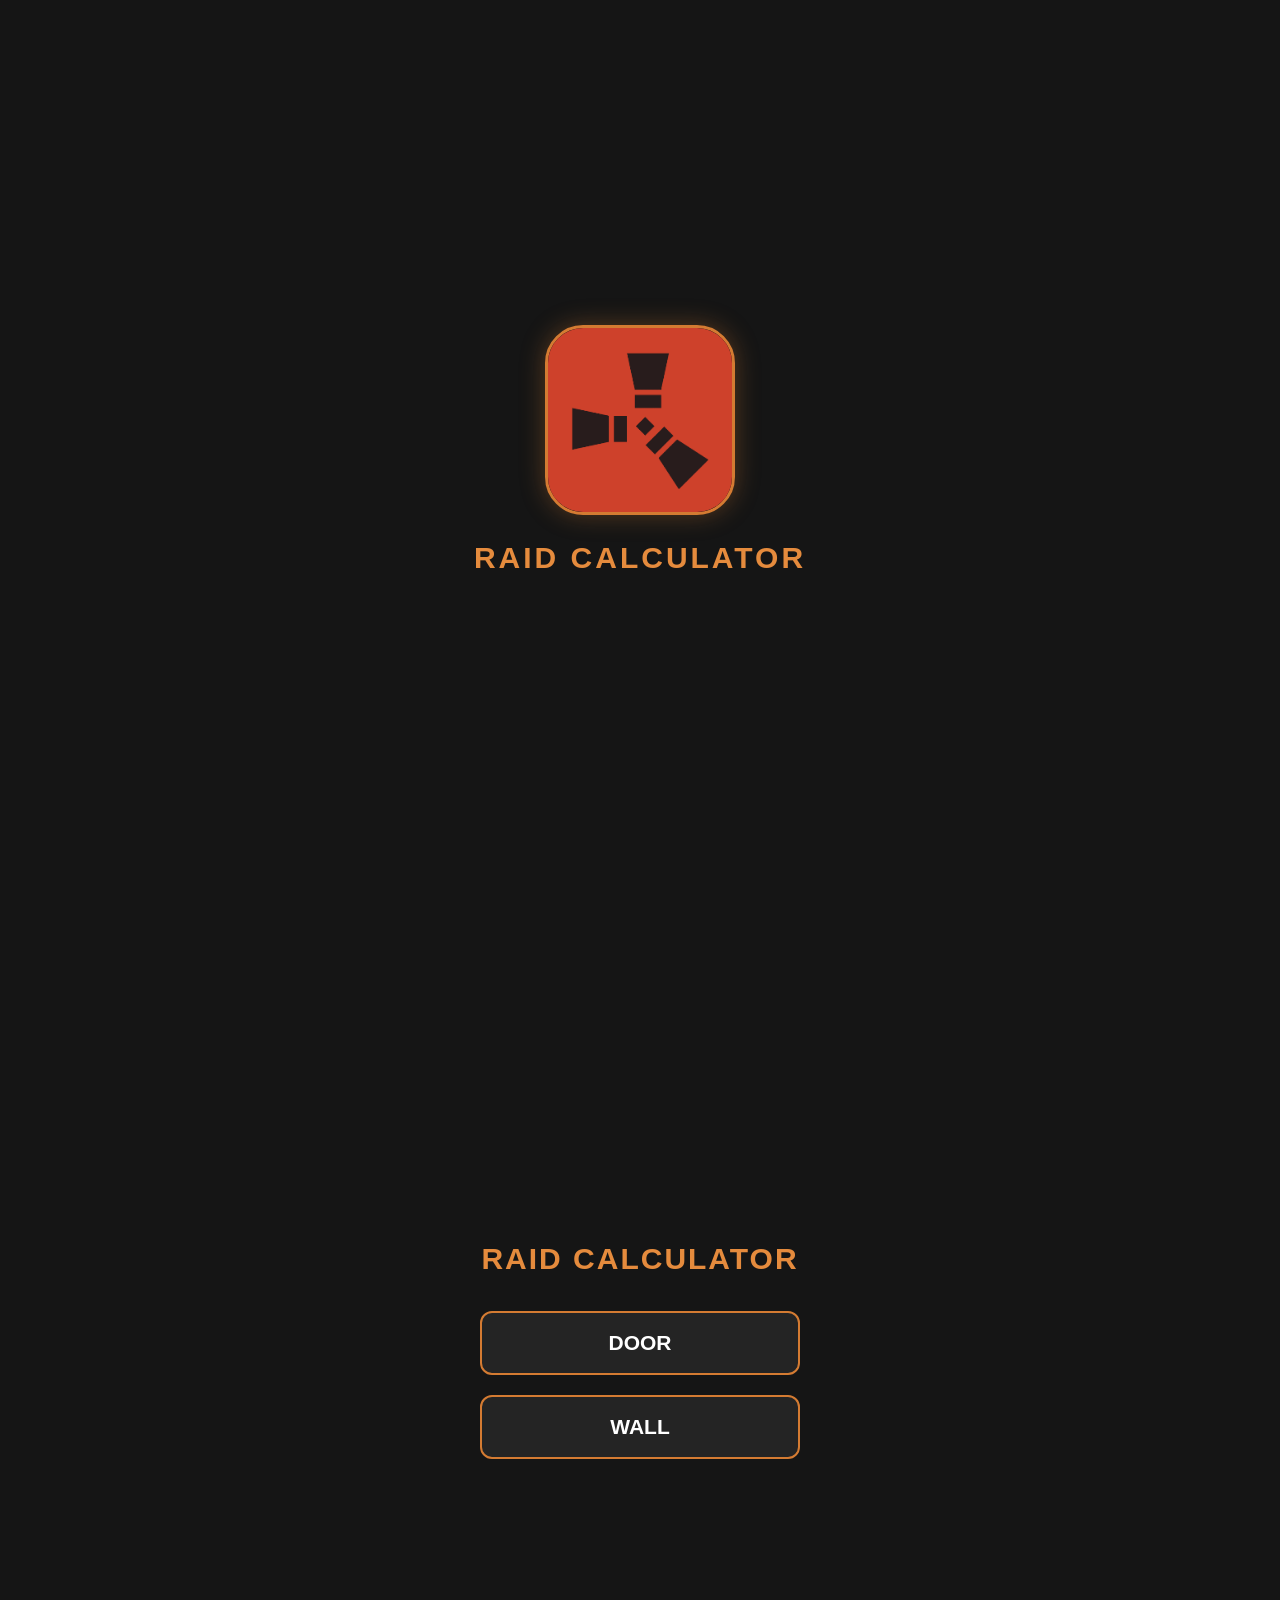
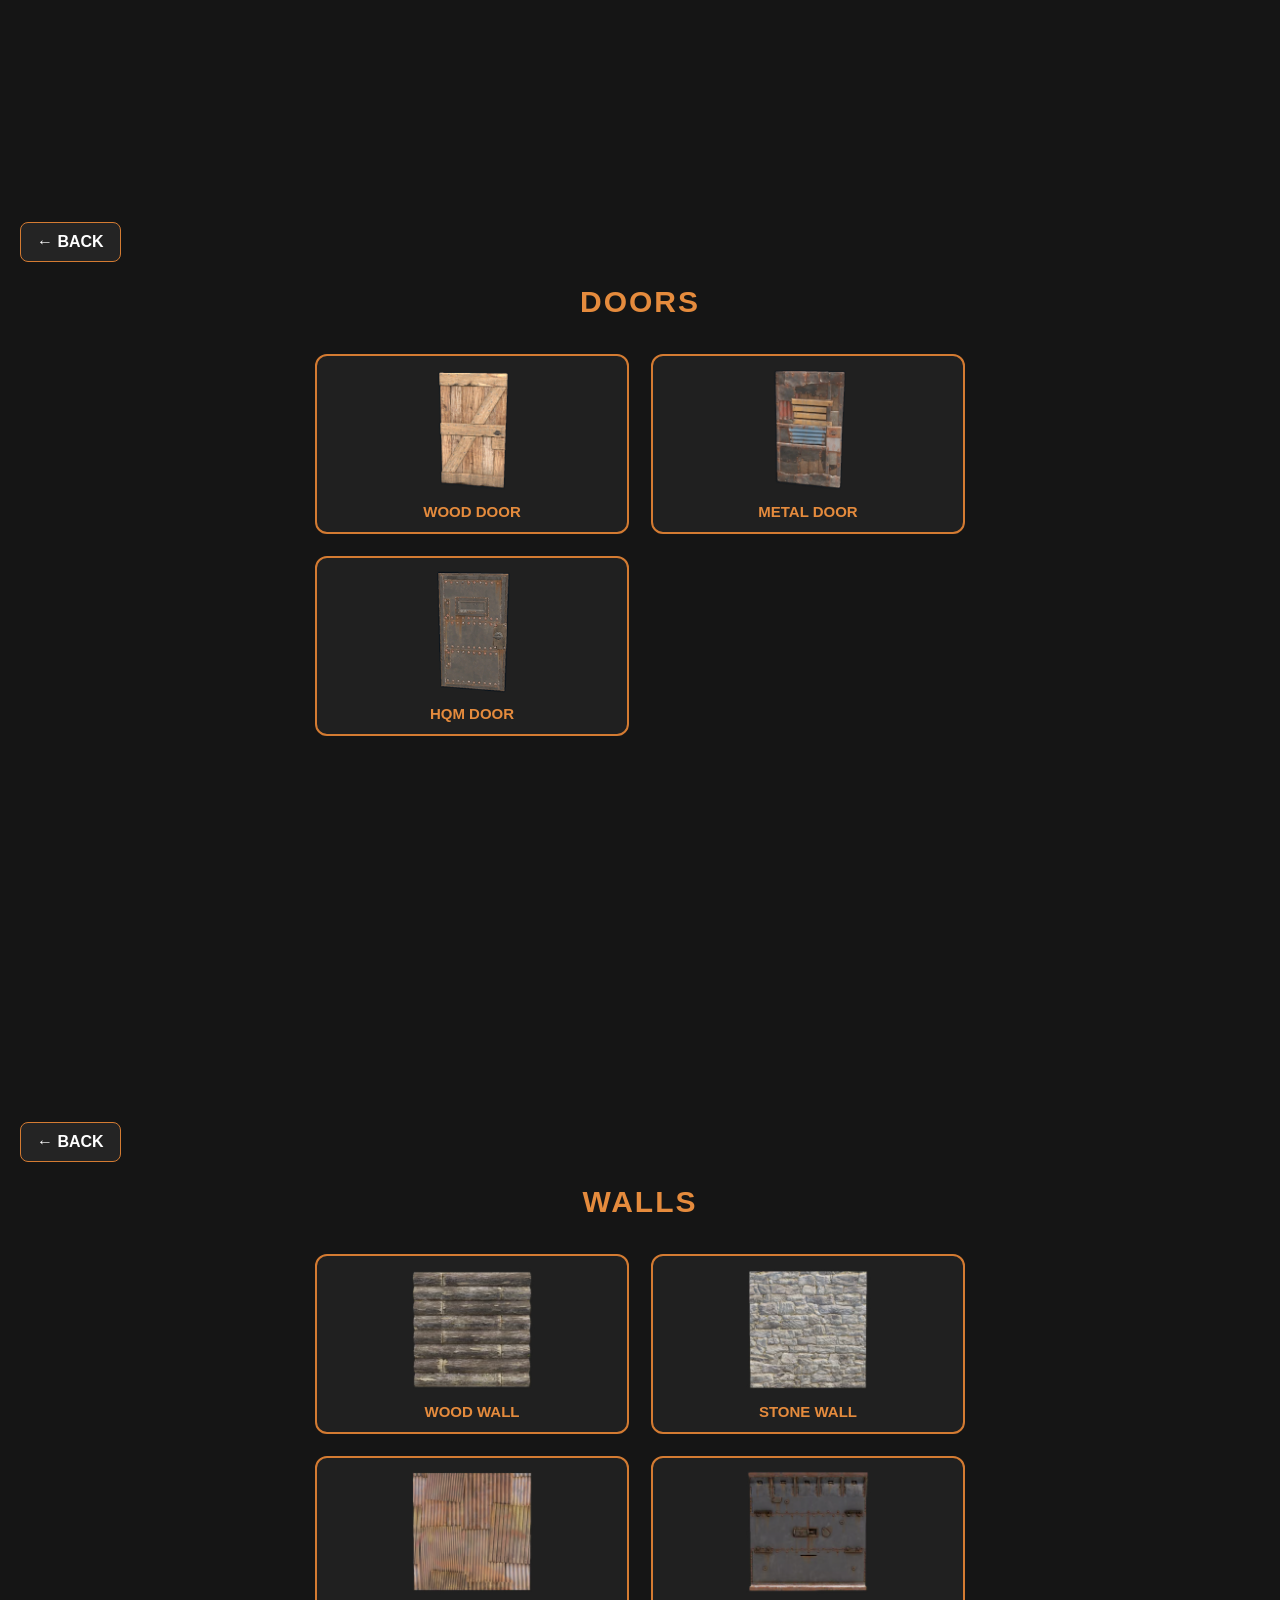
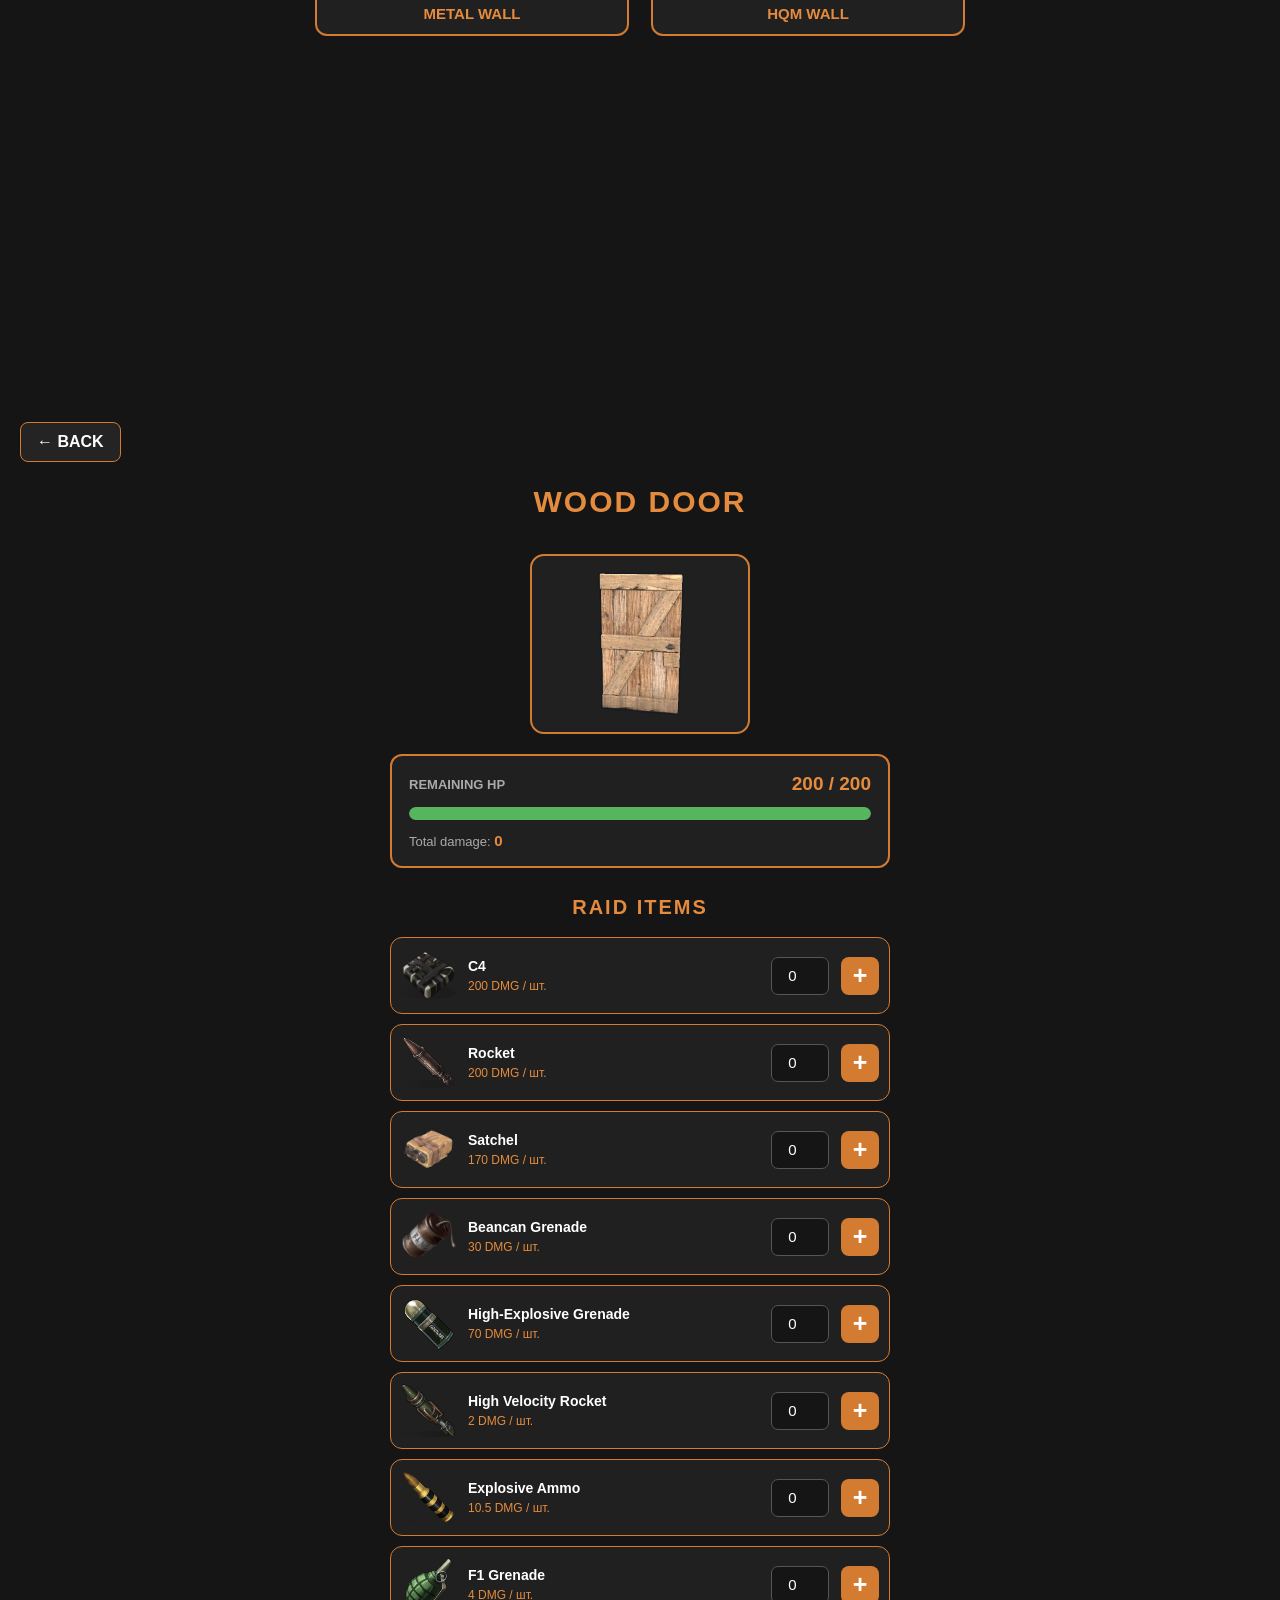
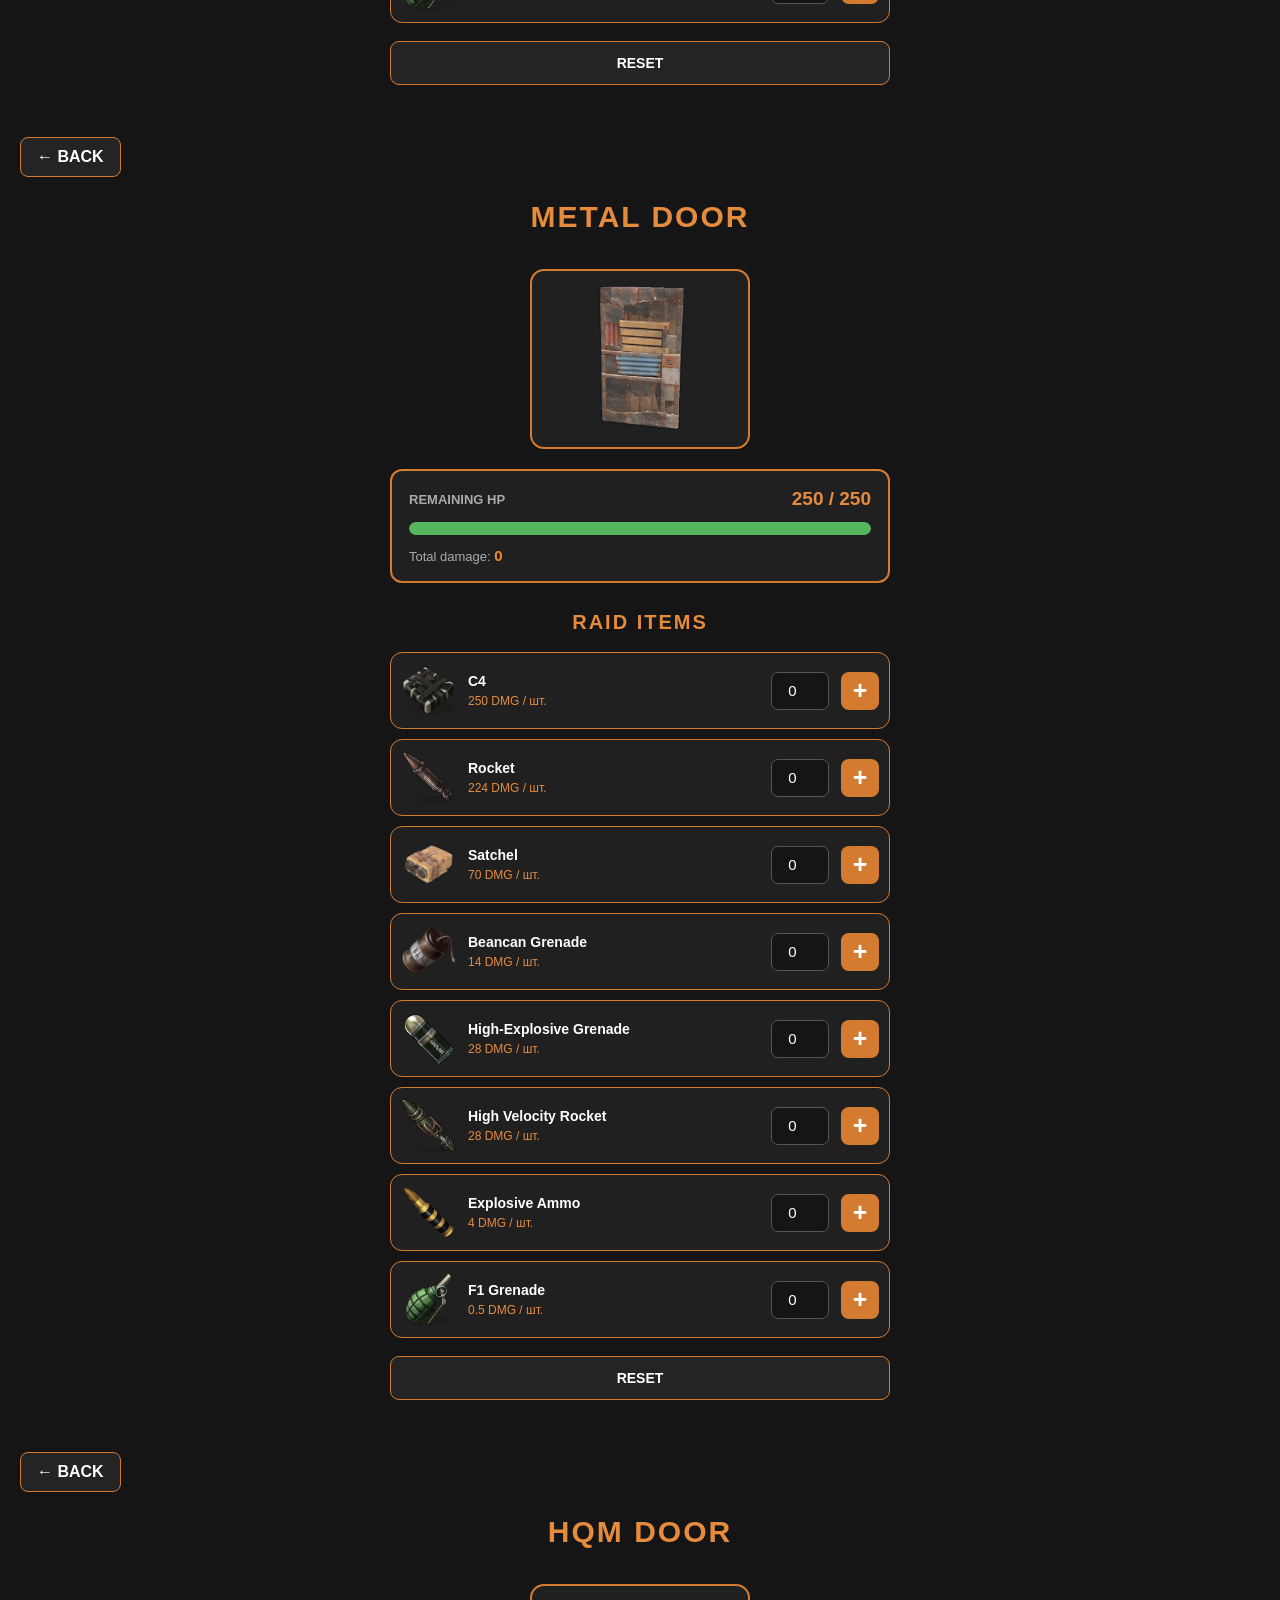
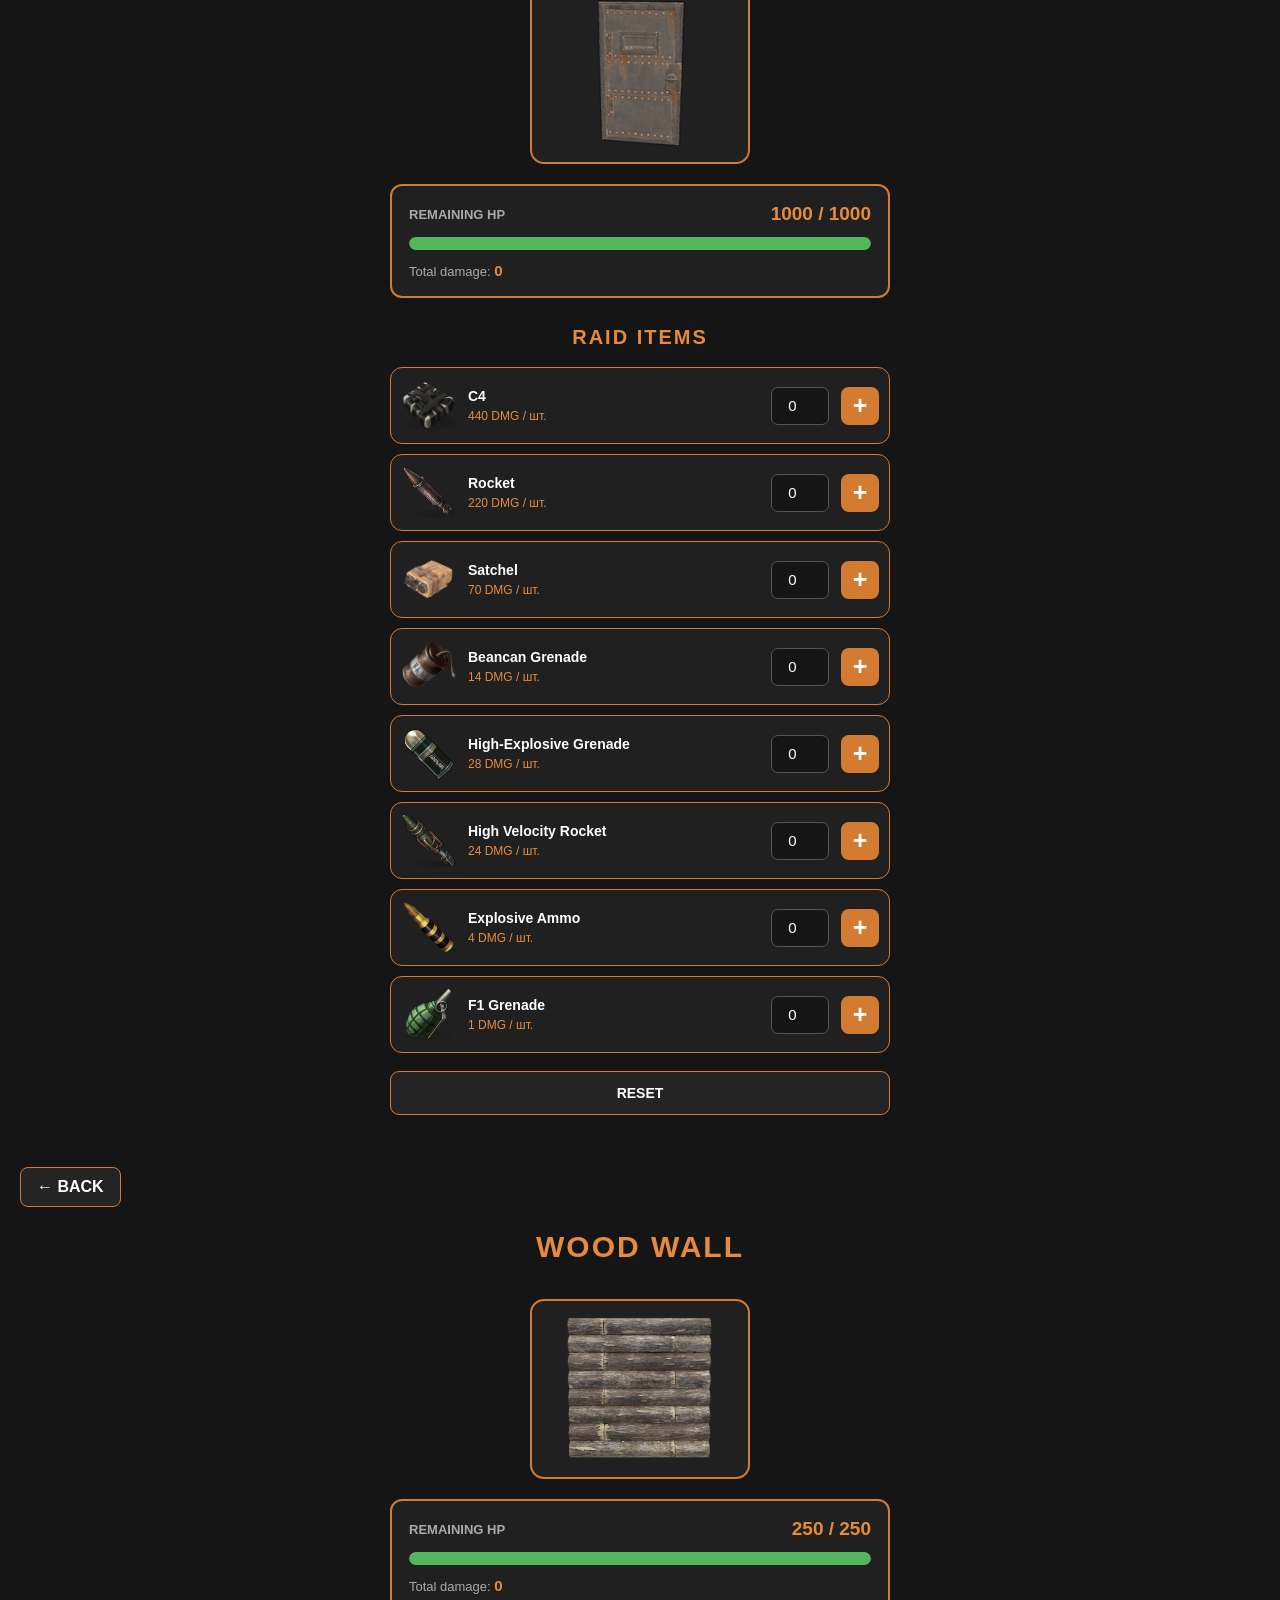
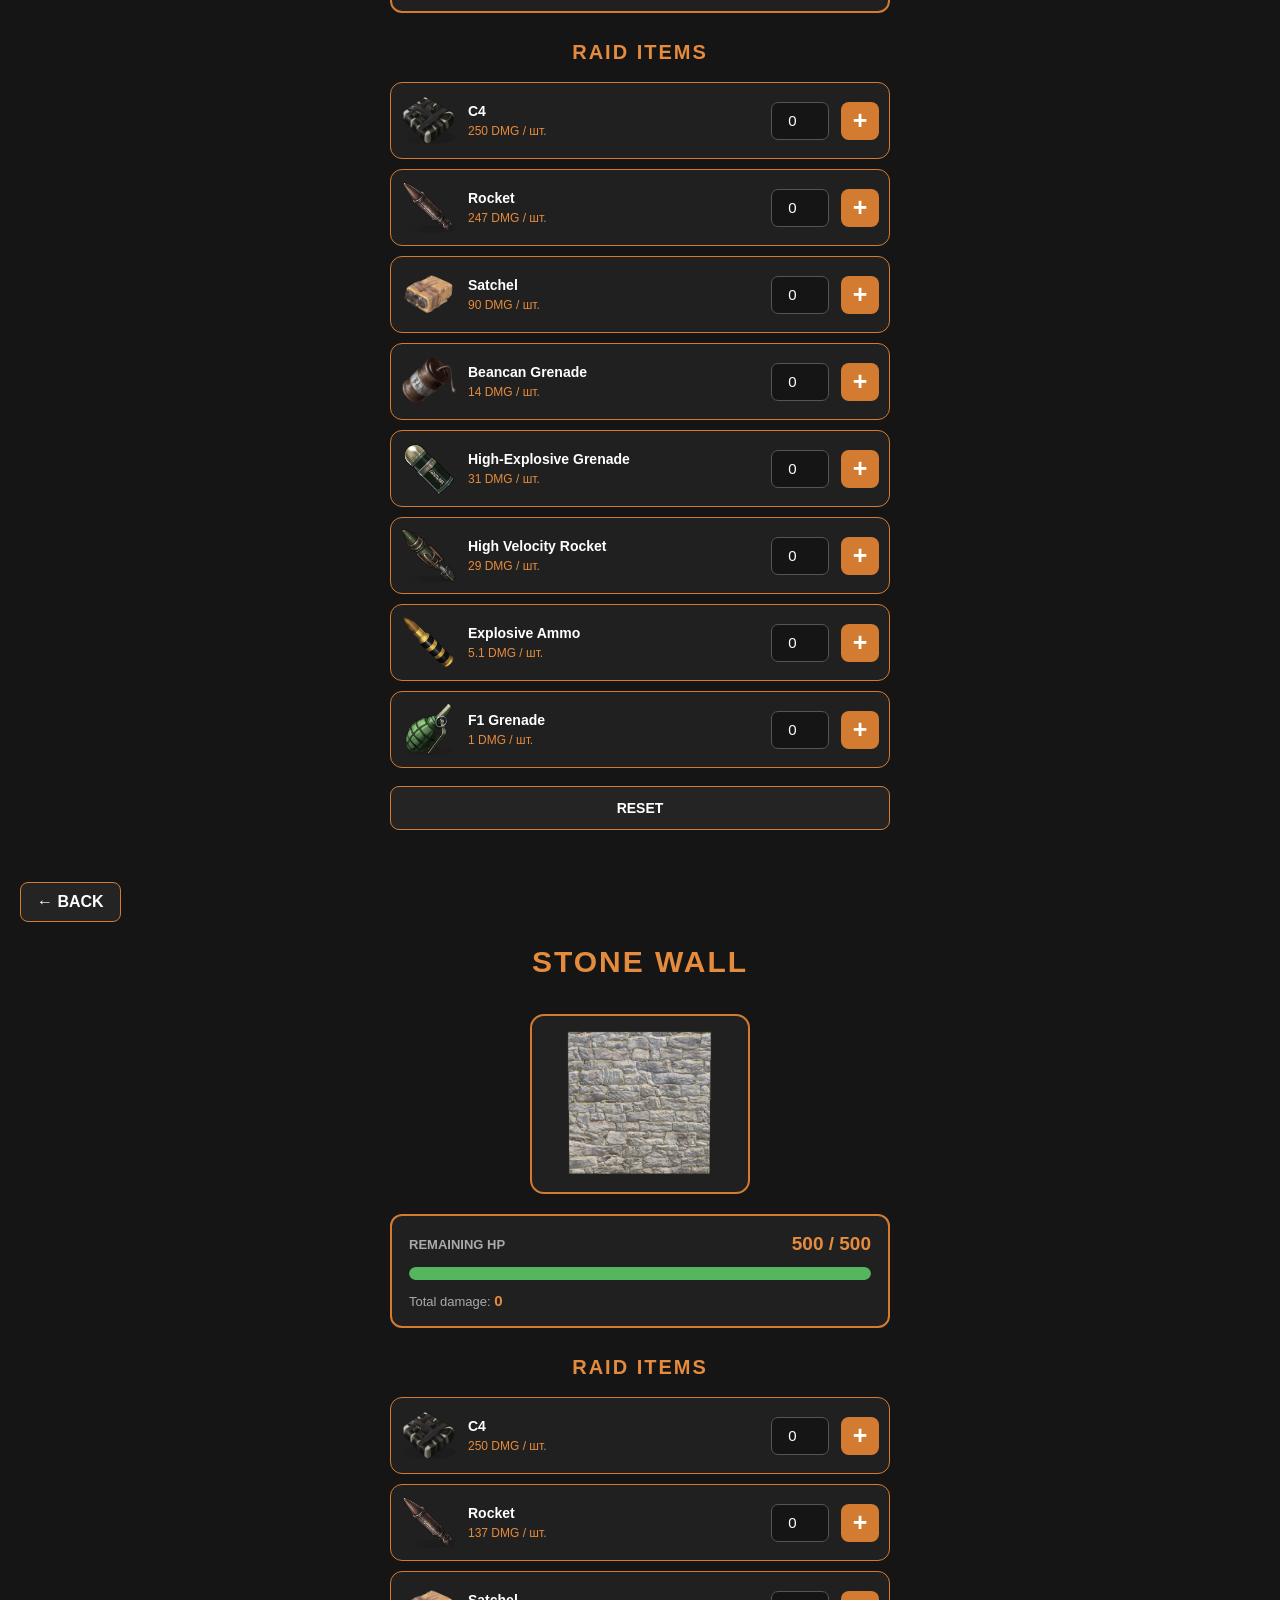
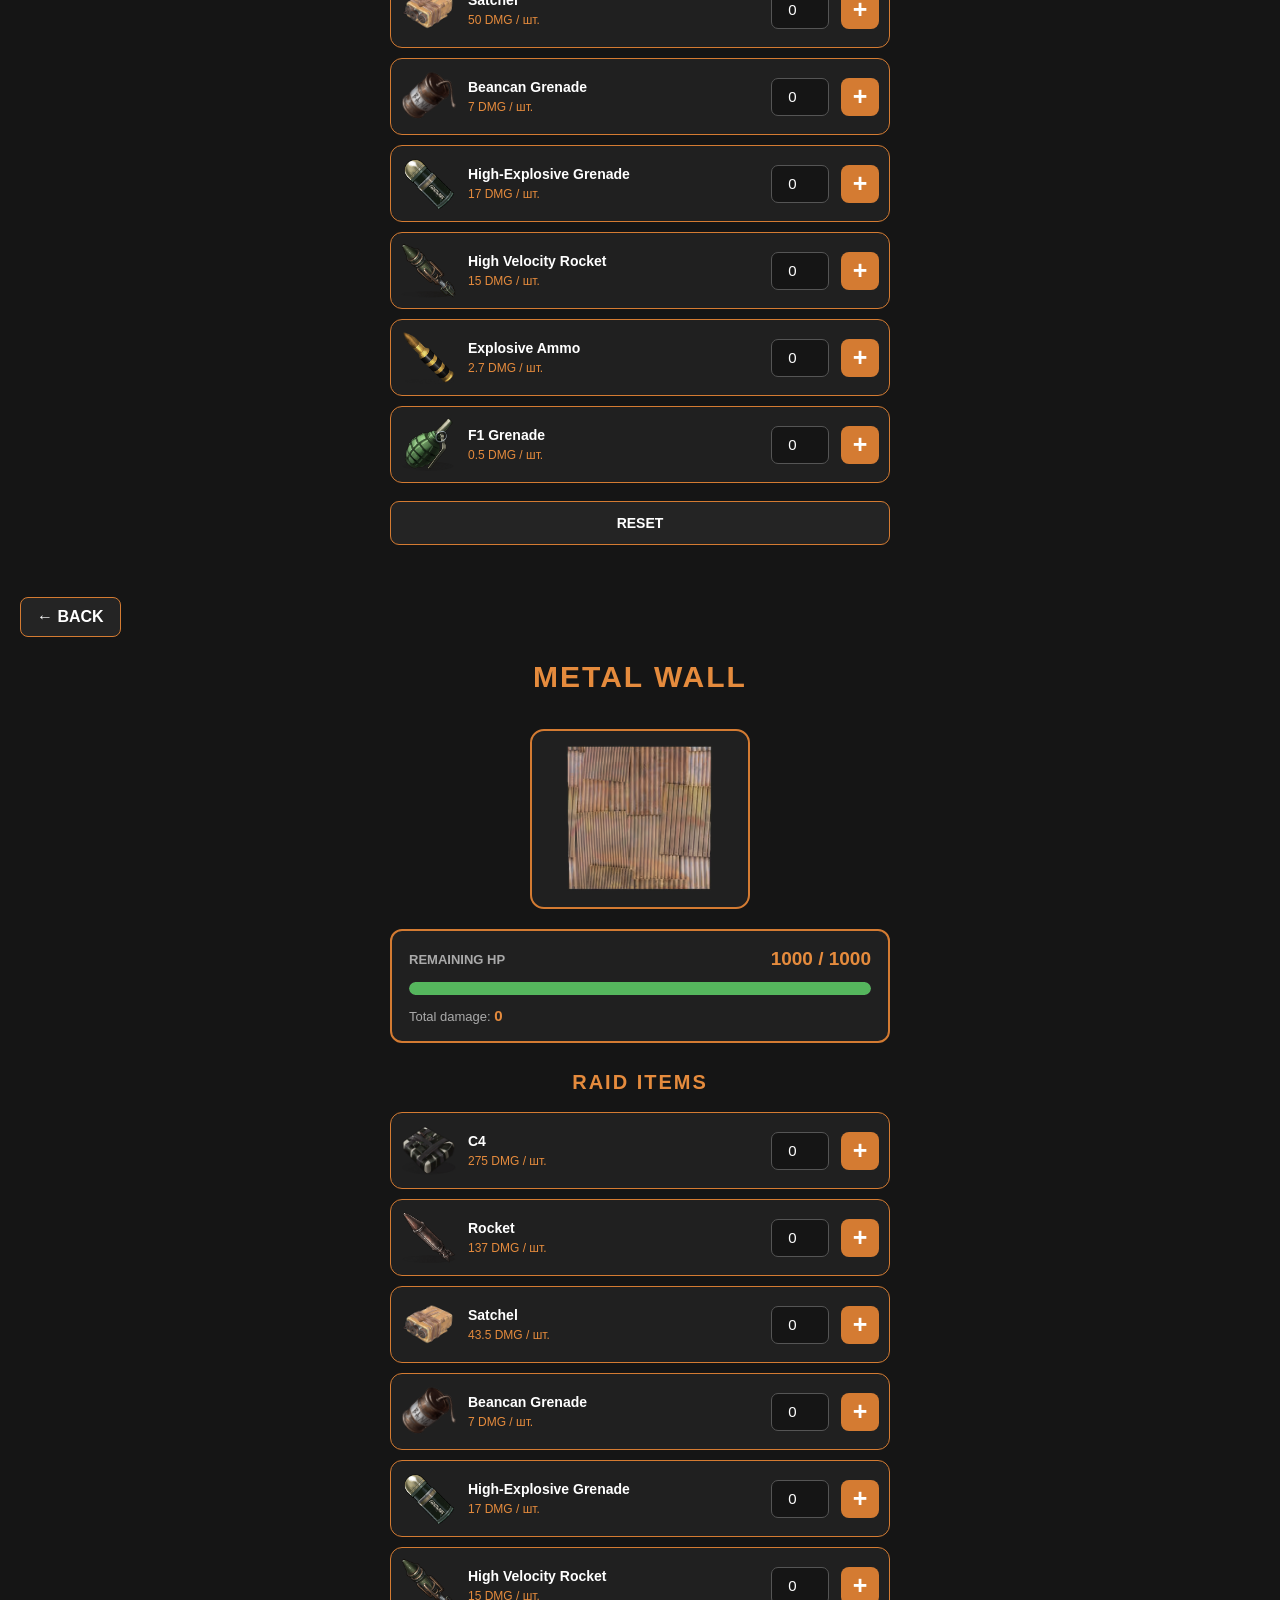
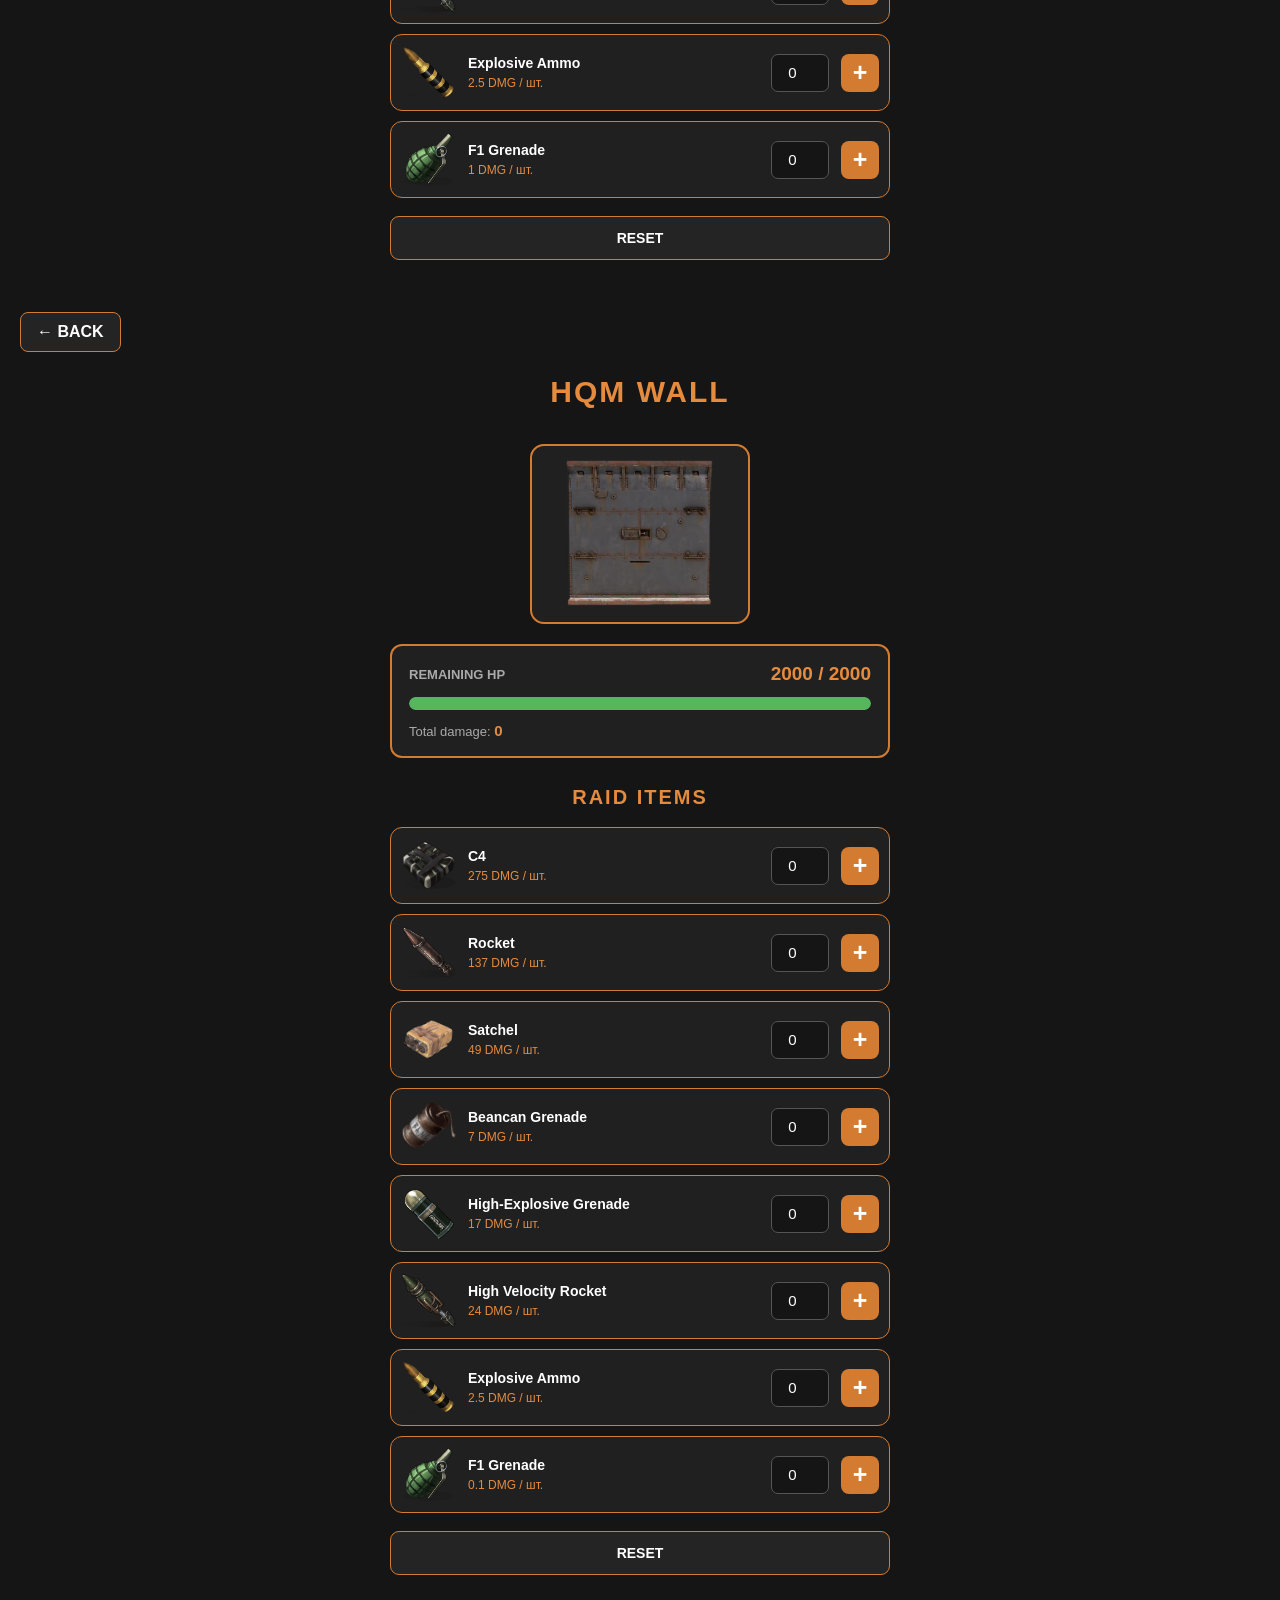
==== index.html @ 55672f7a "Add files via upload" ====
<!DOCTYPE html>
<html lang="en">
<head>
    <meta charset="UTF-8">
    <meta name="viewport" content="width=device-width, initial-scale=1.0">
    <title>Rust Raid Calculator</title>
    <link rel="stylesheet" href="style.css">
</head>
<body>

    <!-- HOME -->
    <section class="home-screen" id="home">
        <a href="#menu" class="avatar-link">
            <img class="avatar" src="rust.png" alt="Rust Avatar">
        </a>
        <div class="title">RAID CALCULATOR</div>
    </section>

    <!-- MENU -->
    <section class="menu-screen" id="menu">
        <h1>RAID CALCULATOR</h1>
        <div class="buttons">
            <a href="#doors" class="menu-button">DOOR</a>
            <a href="#walls" class="menu-button">WALL</a>
        </div>
    </section>

    <!-- DOORS LIST -->
    <section class="items-screen" id="doors">
        <a href="#menu" class="back-button">← BACK</a>
        <h1>DOORS</h1>

        <div class="items-grid">
            <a href="#wood-door-detail" class="item-card">
                <div class="item-image">
                    <img src="wood_door1" alt="Wood Door">
                </div>
                <div class="item-name">WOOD DOOR</div>
            </a>

            <a href="#metal-door-detail" class="item-card">
                <div class="item-image">
                    <img src="Sheet_Metal_Door_icon.webp" alt="Metal Door">
                </div>
                <div class="item-name">METAL DOOR</div>
            </a>

            <a href="#hqm-door-detail" class="item-card">
                <div class="item-image">
                    <img src="door.hinged.toptier.png" alt="HQM Door">
                </div>
                <div class="item-name">HQM DOOR</div>
            </a>
        </div>
    </section>

    <!-- WALLS LIST -->
    <section class="items-screen" id="walls">
        <a href="#menu" class="back-button">← BACK</a>
        <h1>WALLS</h1>

        <div class="items-grid">
            <a href="#wood-wall-detail" class="item-card">
                <div class="item-image">
                    <img src="wood-wall.avif" alt="Wood Wall">
                </div>
                <div class="item-name">WOOD WALL</div>
            </a>

            <a href="#stone-wall-detail" class="item-card">
                <div class="item-image">
                    <img src="stone-wall.avif" alt="Stone Wall">
                </div>
                <div class="item-name">STONE WALL</div>
            </a>

            <a href="#metal-wall-detail" class="item-card">
                <div class="item-image">
                    <img src="metal-wall.avif" alt="Metal Wall">
                </div>
                <div class="item-name">METAL WALL</div>
            </a>

            <a href="#hqm-wall-detail" class="item-card">
                <div class="item-image">
                    <img src="armored-wall.avif" alt="HQM Wall">
                </div>
                <div class="item-name">HQM WALL</div>
            </a>
        </div>
    </section>

    <!-- WOOD DOOR -->
    <section class="detail-screen" id="wood-door-detail">
        <a href="#doors" class="back-button">← BACK</a>
        <h1>WOOD DOOR</h1>
        <div class="detail-image">
            <img src="wood_door1" alt="Wood Door">
        </div>
        <div class="hp-panel">
            <div class="hp-info">
                <span>REMAINING HP</span>
                <strong class="remaining-hp">200 / 200</strong>
            </div>
            <div class="hp-bar"><div class="hp-fill"></div></div>
            <div class="damage-info">Total damage: <strong class="total-damage">0</strong></div>
        </div>
        <div class="calculator" data-item="wood-door">
            <h2>RAID ITEMS</h2>
            <div class="raid-items"></div>
            <button class="reset-button" type="button">RESET</button>
        </div>
    </section>

    <!-- METAL DOOR -->
    <section class="detail-screen" id="metal-door-detail">
        <a href="#doors" class="back-button">← BACK</a>
        <h1>METAL DOOR</h1>
        <div class="detail-image">
            <img src="Sheet_Metal_Door_icon.webp" alt="Metal Door">
        </div>
        <div class="hp-panel">
            <div class="hp-info">
                <span>REMAINING HP</span>
                <strong class="remaining-hp">250 / 250</strong>
            </div>
            <div class="hp-bar"><div class="hp-fill"></div></div>
            <div class="damage-info">Total damage: <strong class="total-damage">0</strong></div>
        </div>
        <div class="calculator" data-item="metal-door">
            <h2>RAID ITEMS</h2>
            <div class="raid-items"></div>
            <button class="reset-button" type="button">RESET</button>
        </div>
    </section>

    <!-- HQM DOOR -->
    <section class="detail-screen" id="hqm-door-detail">
        <a href="#doors" class="back-button">← BACK</a>
        <h1>HQM DOOR</h1>
        <div class="detail-image">
            <img src="door.hinged.toptier.png" alt="HQM Door">
        </div>
        <div class="hp-panel">
            <div class="hp-info">
                <span>REMAINING HP</span>
                <strong class="remaining-hp">1000 / 1000</strong>
            </div>
            <div class="hp-bar"><div class="hp-fill"></div></div>
            <div class="damage-info">Total damage: <strong class="total-damage">0</strong></div>
        </div>
        <div class="calculator" data-item="hqm-door">
            <h2>RAID ITEMS</h2>
            <div class="raid-items"></div>
            <button class="reset-button" type="button">RESET</button>
        </div>
    </section>

    <!-- WOOD WALL -->
    <section class="detail-screen" id="wood-wall-detail">
        <a href="#walls" class="back-button">← BACK</a>
        <h1>WOOD WALL</h1>
        <div class="detail-image">
            <img src="wood-wall.avif" alt="Wood Wall">
        </div>
        <div class="hp-panel">
            <div class="hp-info">
                <span>REMAINING HP</span>
                <strong class="remaining-hp">250 / 250</strong>
            </div>
            <div class="hp-bar"><div class="hp-fill"></div></div>
            <div class="damage-info">Total damage: <strong class="total-damage">0</strong></div>
        </div>
        <div class="calculator" data-item="wood-wall">
            <h2>RAID ITEMS</h2>
            <div class="raid-items"></div>
            <button class="reset-button" type="button">RESET</button>
        </div>
    </section>

    <!-- STONE WALL -->
    <section class="detail-screen" id="stone-wall-detail">
        <a href="#walls" class="back-button">← BACK</a>
        <h1>STONE WALL</h1>
        <div class="detail-image">
            <img src="stone-wall.avif" alt="Stone Wall">
        </div>
        <div class="hp-panel">
            <div class="hp-info">
                <span>REMAINING HP</span>
                <strong class="remaining-hp">500 / 500</strong>
            </div>
            <div class="hp-bar"><div class="hp-fill"></div></div>
            <div class="damage-info">Total damage: <strong class="total-damage">0</strong></div>
        </div>
        <div class="calculator" data-item="stone-wall">
            <h2>RAID ITEMS</h2>
            <div class="raid-items"></div>
            <button class="reset-button" type="button">RESET</button>
        </div>
    </section>

    <!-- METAL WALL -->
    <section class="detail-screen" id="metal-wall-detail">
        <a href="#walls" class="back-button">← BACK</a>
        <h1>METAL WALL</h1>
        <div class="detail-image">
            <img src="metal-wall.avif" alt="Metal Wall">
        </div>
        <div class="hp-panel">
            <div class="hp-info">
                <span>REMAINING HP</span>
                <strong class="remaining-hp">1000 / 1000</strong>
            </div>
            <div class="hp-bar"><div class="hp-fill"></div></div>
            <div class="damage-info">Total damage: <strong class="total-damage">0</strong></div>
        </div>
        <div class="calculator" data-item="metal-wall">
            <h2>RAID ITEMS</h2>
            <div class="raid-items"></div>
            <button class="reset-button" type="button">RESET</button>
        </div>
    </section>

    <!-- HQM WALL -->
    <section class="detail-screen" id="hqm-wall-detail">
        <a href="#walls" class="back-button">← BACK</a>
        <h1>HQM WALL</h1>
        <div class="detail-image">
            <img src="armored-wall.avif" alt="HQM Wall">
        </div>
        <div class="hp-panel">
            <div class="hp-info">
                <span>REMAINING HP</span>
                <strong class="remaining-hp">2000 / 2000</strong>
            </div>
            <div class="hp-bar"><div class="hp-fill"></div></div>
            <div class="damage-info">Total damage: <strong class="total-damage">0</strong></div>
        </div>
        <div class="calculator" data-item="hqm-wall">
            <h2>RAID ITEMS</h2>
            <div class="raid-items"></div>
            <button class="reset-button" type="button">RESET</button>
        </div>
    </section>

    <script>
        // HP КОЖНОГО ПРЕДМЕТА
        const itemHP = {
            "wood-door": 200,
            "metal-door": 250,
            "hqm-door": 1000,
            "wood-wall": 250,
            "stone-wall": 500,
            "metal-wall": 1000,
            "hqm-wall": 2000
        };

        // УРОН ВІД ОДНІЄЇ ОДИНИЦІ ВИБУХІВКИ
        const raidItems = [
            {
                name: "C4",
                image: "c4.webp",
                damage: {
                    "wood-door": 200,
                    "metal-door": 250,
                    "hqm-door": 440,
                    "wood-wall": 250,
                    "stone-wall": 250,
                    "metal-wall": 275,
                    "hqm-wall": 275
                }
            },
            {
                name: "Rocket",
                image: "rocket.png",
                damage: {
                    "wood-door": 200,
                    "metal-door": 224,
                    "hqm-door": 220,
                    "wood-wall": 247,
                    "stone-wall": 137,
                    "metal-wall": 137,
                    "hqm-wall": 137
                }
            },
            {
                name: "Satchel",
                image: "satchel.webp",
                damage: {
                    "wood-door": 170,
                    "metal-door": 70,
                    "hqm-door": 70,
                    "wood-wall": 90,
                    "stone-wall": 50,
                    "metal-wall": 43.5,
                    "hqm-wall": 49
                }
            },
            {
                name: "Beancan Grenade",
                image: "bobovka.png",
                damage: {
                    "wood-door": 30,
                    "metal-door": 14,
                    "hqm-door": 14,
                    "wood-wall": 14,
                    "stone-wall": 7,
                    "metal-wall": 7,
                    "hqm-wall": 7
                }
            },
            {
                name: "High-Explosive Grenade",
                image: "fygas.png",
                damage: {
                    "wood-door": 70,
                    "metal-door": 28,
                    "hqm-door": 28,
                    "wood-wall": 31,
                    "stone-wall": 17,
                    "metal-wall": 17,
                    "hqm-wall": 17
                }
            },
            {
                name: "High Velocity Rocket",
                image: "hrocket.png",
                damage: {
                    "wood-door": 2,
                    "metal-door": 28,
                    "hqm-door": 24,
                    "wood-wall": 29,
                    "stone-wall": 15,
                    "metal-wall": 15,
                    "hqm-wall": 24
                }
            },
            {
                name: "Explosive Ammo",
                image: "aexplosive.png",
                damage: {
                    "wood-door": 10.5,
                    "metal-door": 4,
                    "hqm-door": 4,
                    "wood-wall": 5.1,
                    "stone-wall": 2.7,
                    "metal-wall": 2.5,
                    "hqm-wall": 2.5
                }
            },
            {
                name: "F1 Grenade",
                image: "F1_Grenade.webp",
                damage: {
                    "wood-door": 4,
                    "metal-door": 0.5,
                    "hqm-door": 1,
                    "wood-wall": 1,
                    "stone-wall": 0.5,
                    "metal-wall": 1,
                    "hqm-wall": 0.1
                }
            }
        ];

        // СТВОРЕННЯ СПИСКУ ВИБУХІВКИ
        document.querySelectorAll(".calculator").forEach(calculator => {
            const itemType = calculator.dataset.item;
            const itemsContainer = calculator.querySelector(".raid-items");

            raidItems.forEach((item, index) => {
                const card = document.createElement("div");
                card.className = "raid-item";

                card.innerHTML = `
                    <div class="raid-item-image">
                        <img src="${item.image}" alt="${item.name}">
                    </div>

                    <div class="raid-item-info">
                        <div class="raid-item-name">${item.name}</div>
                        <div class="raid-item-damage">
                            ${item.damage[itemType]} DMG / шт.
                        </div>
                    </div>

                    <input
                        class="quantity-input"
                        type="number"
                        min="0"
                        step="1"
                        value="0"
                        inputmode="numeric"
                        aria-label="Quantity ${item.name}"
                    >

                    <button
                        class="add-button"
                        type="button"
                        aria-label="Add ${item.name}"
                    >+</button>
                `;

                const input = card.querySelector(".quantity-input");
                const addButton = card.querySelector(".add-button");

                addButton.addEventListener("click", () => {
                    const current = Math.max(
                        0,
                        parseInt(input.value, 10) || 0
                    );

                    input.value = current + 1;
                    updateCalculator(calculator);
                });

                input.addEventListener("input", () => {
                    if (input.value !== "" && Number(input.value) < 0) {
                        input.value = 0;
                    }

                    updateCalculator(calculator);
                });

                itemsContainer.appendChild(card);
            });

            calculator.querySelector(".reset-button")
                .addEventListener("click", () => {
                    calculator.querySelectorAll(".quantity-input")
                        .forEach(input => {
                            input.value = 0;
                        });

                    updateCalculator(calculator);
                });

            updateCalculator(calculator);
        });

        // ПІДРАХУНОК УРОНУ ТА ЗАЛИШКУ HP
        function updateCalculator(calculator) {
            const itemType = calculator.dataset.item;
            const maxHP = itemHP[itemType];

            let totalDamage = 0;

            calculator.querySelectorAll(".raid-item").forEach((card, index) => {
                const input = card.querySelector(".quantity-input");
                const quantity = Math.max(
                    0,
                    parseInt(input.value, 10) || 0
                );

                totalDamage += quantity * raidItems[index].damage[itemType];
            });

            const remainingHP = Math.max(0, maxHP - totalDamage);
            const percentage = Math.max(0, (remainingHP / maxHP) * 100);

            const detail = calculator.closest(".detail-screen");

            detail.querySelector(".remaining-hp").textContent =
                `${formatNumber(remainingHP)} / ${maxHP}`;

            detail.querySelector(".total-damage").textContent =
                formatNumber(totalDamage);

            const hpFill = detail.querySelector(".hp-fill");
            hpFill.style.width = percentage + "%";

            if (percentage > 50) {
                hpFill.style.background = "#55b65d";
            } else if (percentage > 20) {
                hpFill.style.background = "#e5a13d";
            } else {
                hpFill.style.background = "#d74738";
            }

            detail.querySelector(".hp-panel").classList.toggle(
                "destroyed",
                remainingHP <= 0
            );
        }

        function formatNumber(number) {
            return Number.isInteger(number)
                ? number
                : Number(number.toFixed(1));
        }
    </script>

</body>
</html>
---- style.css ----
* {
    box-sizing: border-box;
    margin: 0;
    padding: 0;
}

html {
    scroll-behavior: smooth;
}

body {
    font-family: Arial, sans-serif;
    background: #151515;
    color: white;
}

.home-screen,
.menu-screen,
.items-screen,
.detail-screen {
    min-height: 100vh;
    padding: 30px 20px;
    position: relative;
    text-align: center;
    scroll-margin-top: 0;
}

/* HOME */

.home-screen {
    display: flex;
    flex-direction: column;
    justify-content: center;
    align-items: center;
    gap: 22px;
}

.avatar-link {
    display: inline-block;
}

.avatar {
    width: 190px;
    height: 190px;
    object-fit: cover;
    border-radius: 20%;
    border: 3px solid #d47b32;
    box-shadow: 0 0 25px rgba(212, 123, 50, 0.35);
}

.title {
    color: #e58b3d;
    font-size: 30px;
    font-weight: bold;
    letter-spacing: 3px;
}

/* MENU */

.menu-screen {
    display: flex;
    flex-direction: column;
    justify-content: center;
    align-items: center;
}

.menu-screen h1,
.items-screen h1,
.detail-screen h1 {
    color: #e58b3d;
    font-size: 30px;
    margin-bottom: 35px;
    letter-spacing: 2px;
}

.buttons {
    width: 100%;
    max-width: 320px;
    display: flex;
    flex-direction: column;
    gap: 20px;
}

.menu-button {
    display: block;
    padding: 18px;
    color: white;
    text-decoration: none;
    font-size: 21px;
    font-weight: bold;
    background: #242424;
    border: 2px solid #d47b32;
    border-radius: 12px;
    transition: 0.2s;
}

.menu-button:hover {
    background: #d47b32;
}

/* BACK BUTTON */

.back-button {
    position: absolute;
    top: 22px;
    left: 20px;
    padding: 10px 16px;
    color: white;
    text-decoration: none;
    background: #242424;
    border: 1px solid #d47b32;
    border-radius: 8px;
    font-weight: bold;
}

/* ITEMS */

.items-screen {
    padding-top: 85px;
}

.items-grid {
    width: 100%;
    max-width: 650px;
    margin: 0 auto;
    display: grid;
    grid-template-columns: repeat(2, minmax(0, 1fr));
    gap: 22px;
}

.item-card {
    display: flex;
    flex-direction: column;
    align-items: center;
    overflow: hidden;
    padding: 12px;
    background: #202020;
    border: 2px solid #d47b32;
    border-radius: 12px;
    color: white;
    text-decoration: none;
    transition: 0.2s;
}

.item-card:hover {
    transform: translateY(-4px);
    background: #292929;
}

.item-image {
    width: 100%;
    height: 125px;
    display: flex;
    justify-content: center;
    align-items: center;
    margin-bottom: 10px;
}

.item-image img {
    max-width: 100%;
    max-height: 100%;
    object-fit: contain;
}

.item-name {
    font-size: 15px;
    font-weight: bold;
    color: #e58b3d;
}

/* DETAIL PAGES */

.detail-screen {
    padding-top: 85px;
    display: flex;
    flex-direction: column;
    align-items: center;
}

.detail-image {
    width: 220px;
    height: 180px;
    display: flex;
    align-items: center;
    justify-content: center;
    margin: 0 auto 20px;
    padding: 12px;
    background: #202020;
    border: 2px solid #d47b32;
    border-radius: 14px;
}

.detail-image img {
    max-width: 100%;
    max-height: 100%;
    object-fit: contain;
}

/* HP PANEL */

.hp-panel {
    width: 100%;
    max-width: 500px;
    padding: 17px;
    margin-bottom: 28px;
    background: #202020;
    border: 2px solid #d47b32;
    border-radius: 12px;
    text-align: left;
}

.hp-info {
    display: flex;
    justify-content: space-between;
    align-items: center;
    gap: 10px;
    margin-bottom: 12px;
}

.hp-info span {
    color: #aaa;
    font-size: 13px;
    font-weight: bold;
}

.remaining-hp {
    color: #e58b3d;
    font-size: 19px;
}

.hp-bar {
    width: 100%;
    height: 13px;
    background: #414141;
    border-radius: 20px;
    overflow: hidden;
}

.hp-fill {
    width: 100%;
    height: 100%;
    background: #55b65d;
    border-radius: 20px;
    transition: width 0.25s ease, background 0.25s ease;
}

.hp-panel.destroyed .remaining-hp {
    color: #d74738;
}

.damage-info {
    margin-top: 12px;
    color: #aaa;
    font-size: 13px;
}

.total-damage {
    color: #e58b3d;
    font-size: 15px;
}

/* RAID CALCULATOR */

.calculator {
    width: 100%;
    max-width: 500px;
}

.calculator h2 {
    color: #e58b3d;
    font-size: 20px;
    margin-bottom: 18px;
    letter-spacing: 2px;
}

.raid-items {
    display: grid;
    grid-template-columns: 1fr;
    gap: 10px;
}

.raid-item {
    width: 100%;
    min-height: 76px;
    display: flex;
    align-items: center;
    gap: 12px;
    padding: 10px;
    background: #202020;
    border: 1px solid #d47b32;
    border-radius: 12px;
}

.raid-item-image {
    width: 55px;
    height: 55px;
    flex-shrink: 0;
    display: flex;
    justify-content: center;
    align-items: center;
}

.raid-item-image img {
    max-width: 100%;
    max-height: 100%;
    object-fit: contain;
}

.raid-item-info {
    flex: 1;
    min-width: 0;
    text-align: left;
}

.raid-item-name {
    font-size: 14px;
    font-weight: bold;
    color: white;
    margin-bottom: 5px;
}

.raid-item-damage {
    color: #e58b3d;
    font-size: 12px;
}

.quantity-input {
    width: 58px;
    height: 38px;
    flex-shrink: 0;
    background: #151515;
    border: 1px solid #555;
    border-radius: 7px;
    color: white;
    text-align: center;
    font-size: 15px;
    outline: none;
}

.quantity-input:focus {
    border-color: #e58b3d;
}

.add-button {
    width: 38px;
    height: 38px;
    flex-shrink: 0;
    border: none;
    border-radius: 8px;
    background: #d47b32;
    color: white;
    font-size: 25px;
    font-weight: bold;
    cursor: pointer;
    transition: 0.2s;
}

.add-button:hover {
    background: #e58b3d;
}

.add-button:active {
    transform: scale(0.92);
}

.reset-button {
    width: 100%;
    margin-top: 18px;
    padding: 13px;
    background: #242424;
    border: 1px solid #d47b32;
    border-radius: 9px;
    color: white;
    font-size: 14px;
    font-weight: bold;
    cursor: pointer;
    transition: 0.2s;
}

.reset-button:hover {
    background: #d47b32;
}

/* MOBILE */

@media (max-width: 400px) {
    .avatar {
        width: 160px;
        height: 160px;
    }

    .title {
        font-size: 24px;
    }

    .items-grid {
        gap: 12px;
    }

    .item-image {
        height: 105px;
    }

    .item-name {
        font-size: 13px;
    }

    .detail-image {
        width: 190px;
        height: 155px;
    }

    .raid-item {
        gap: 8px;
        padding: 8px;
    }

    .raid-item-image {
        width: 45px;
        height: 45px;
    }

    .raid-item-name {
        font-size: 12px;
    }

    .raid-item-damage {
        font-size: 11px;
    }

    .quantity-input {
        width: 48px;
        height: 36px;
    }

    .add-button {
        width: 35px;
        height: 36px;
    }

    .hp-panel {
        padding: 13px;
    }

    .remaining-hp {
        font-size: 16px;
    }
}
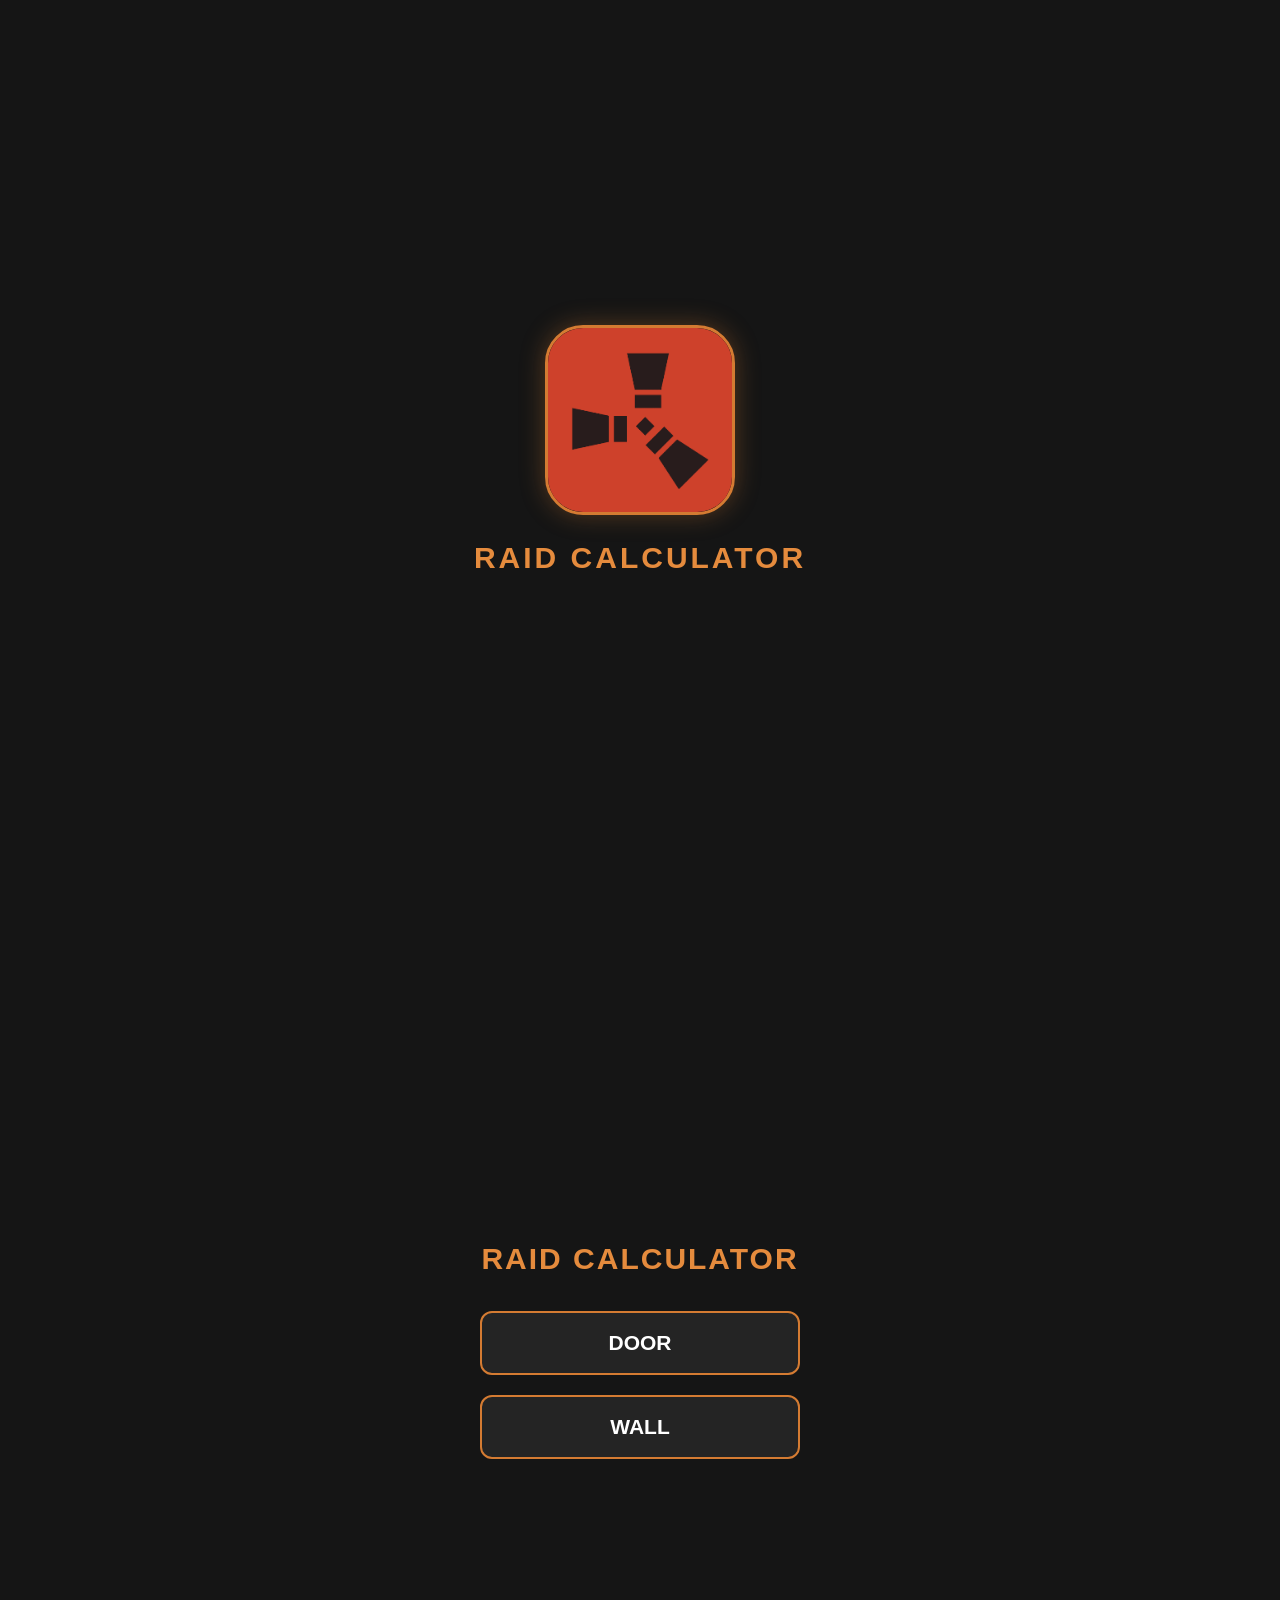
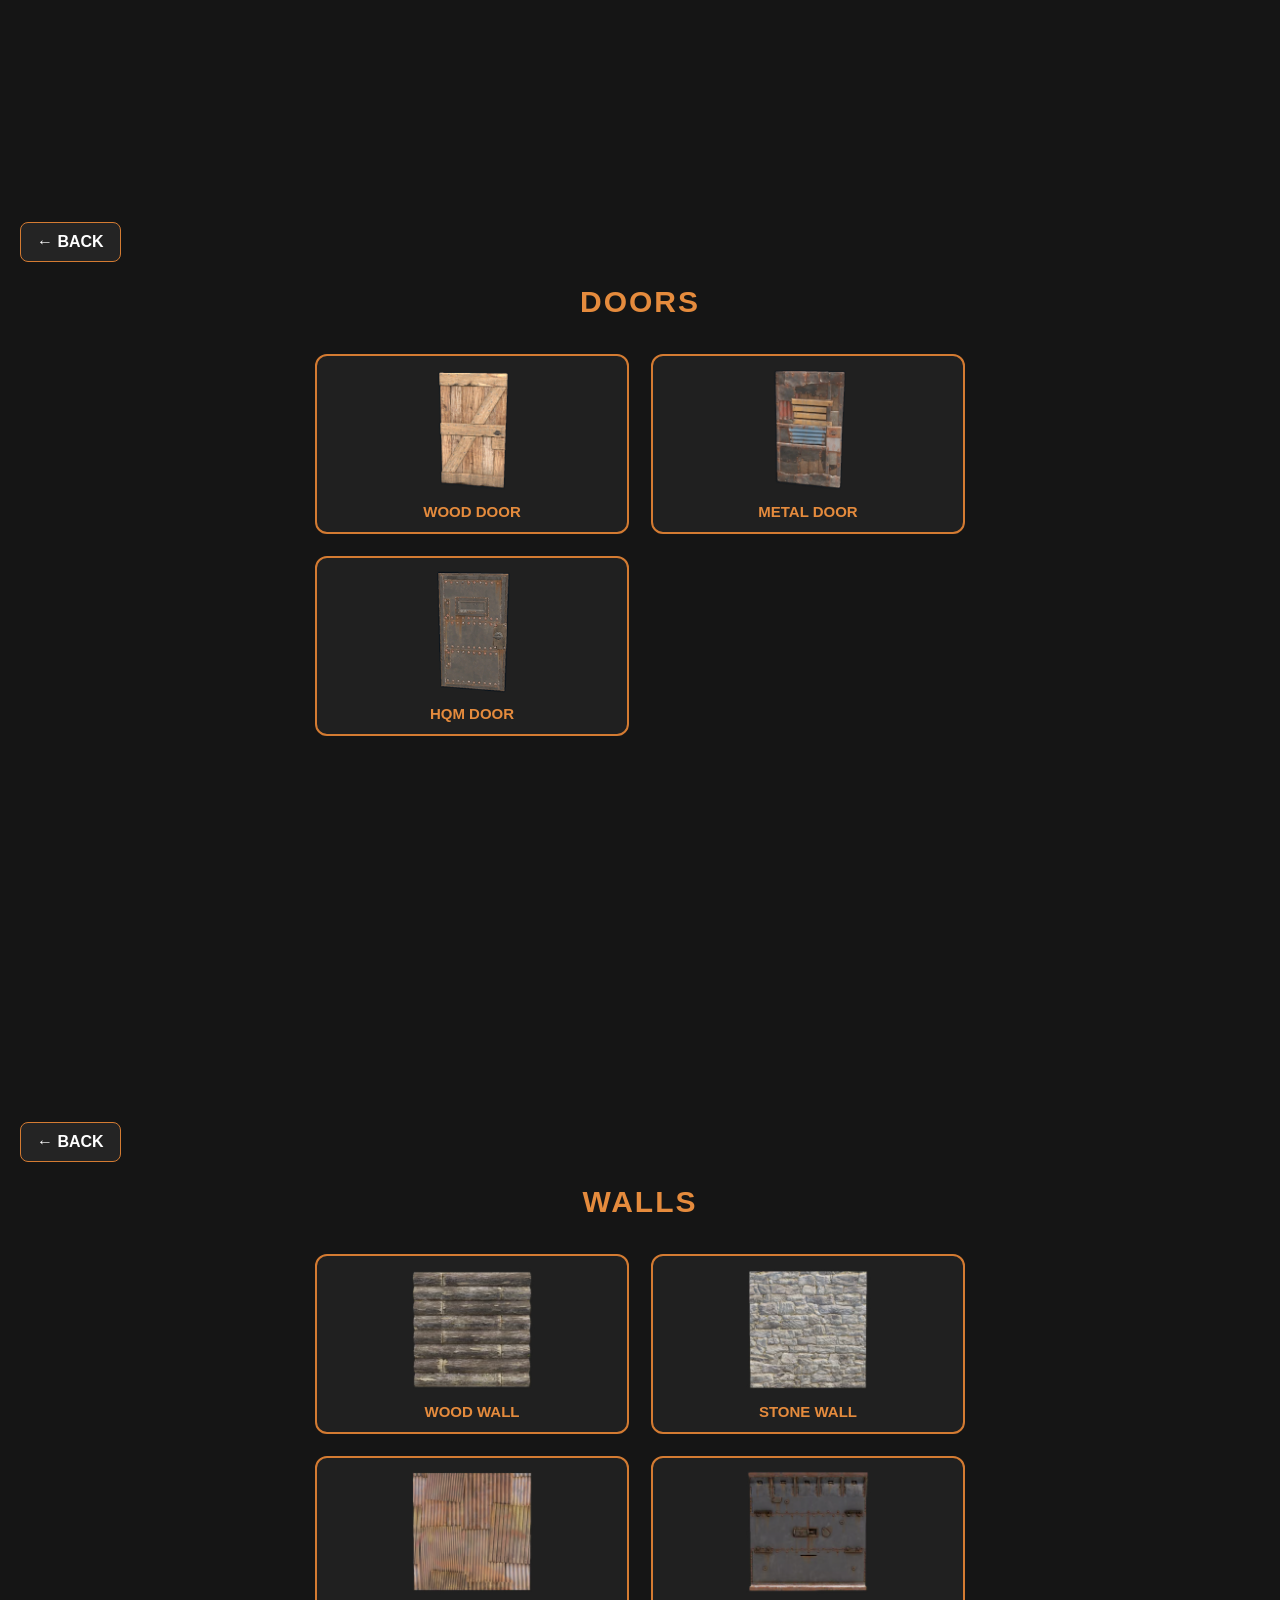
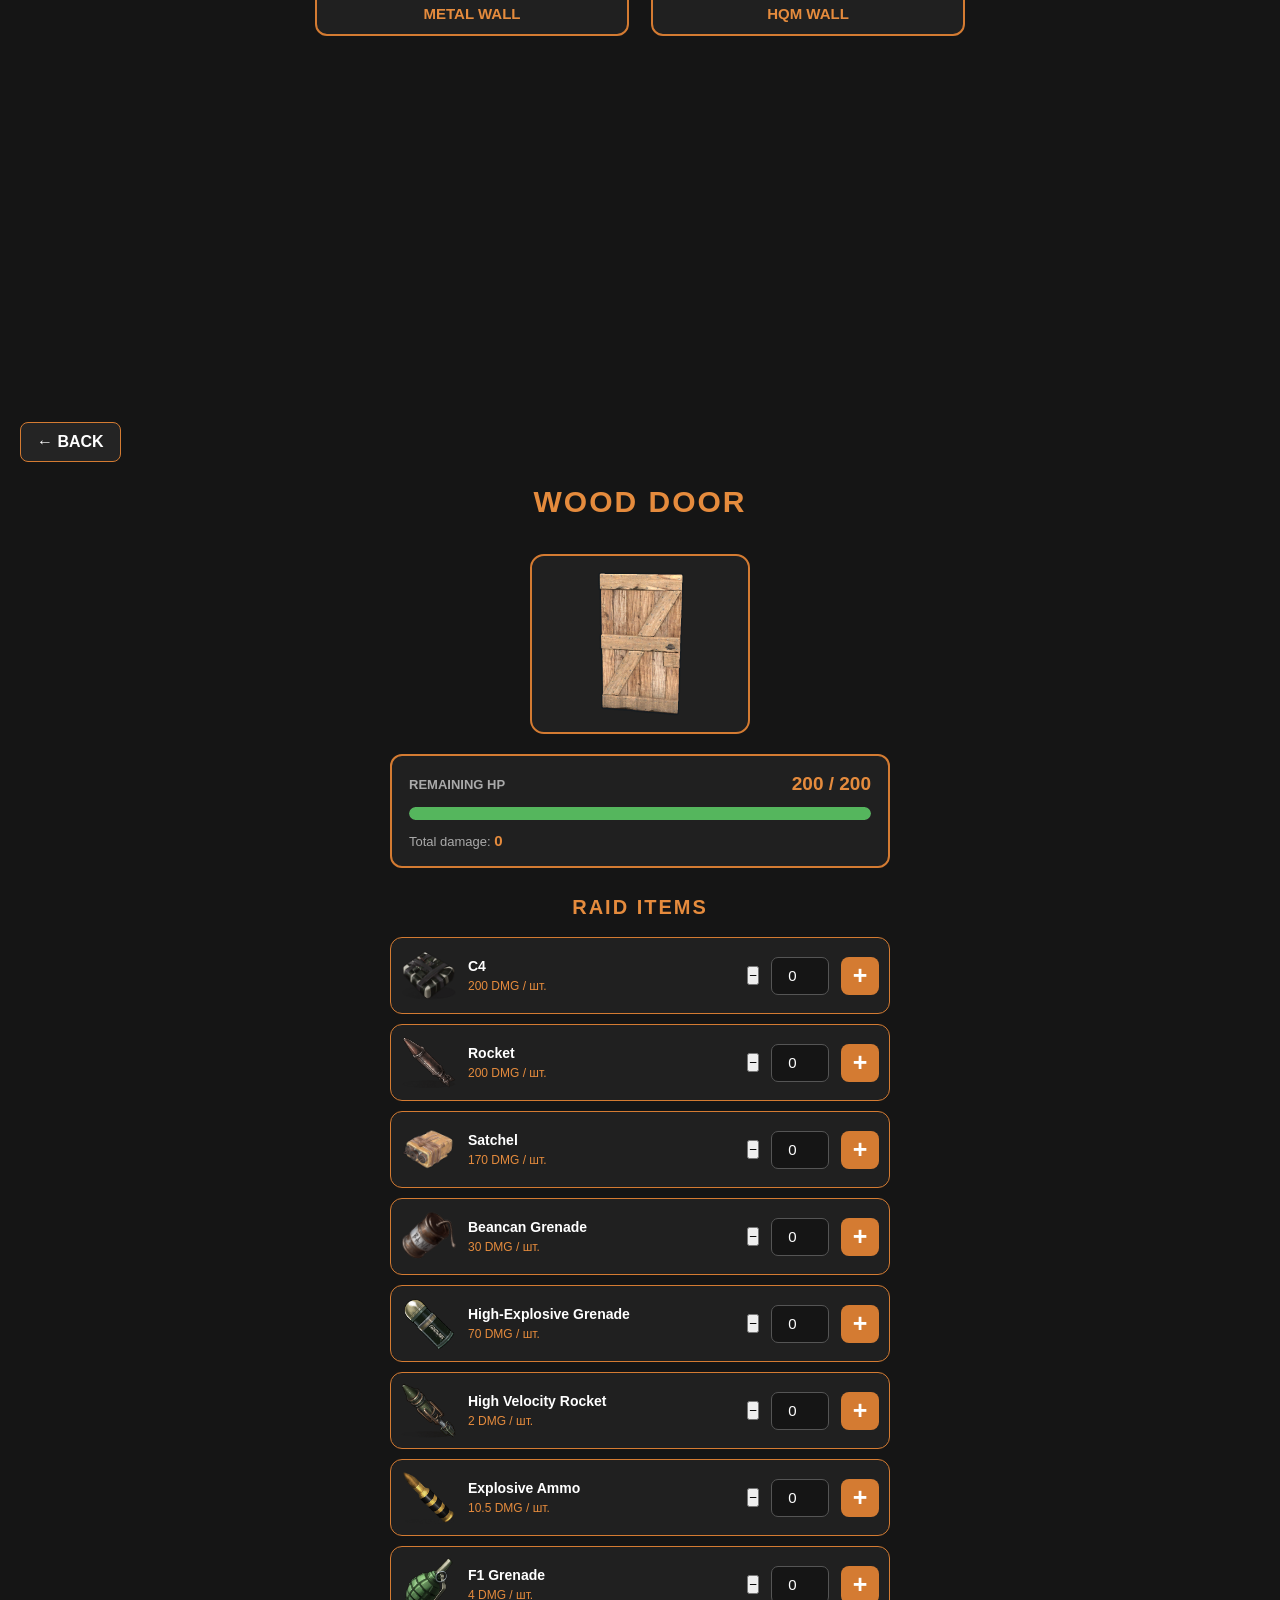
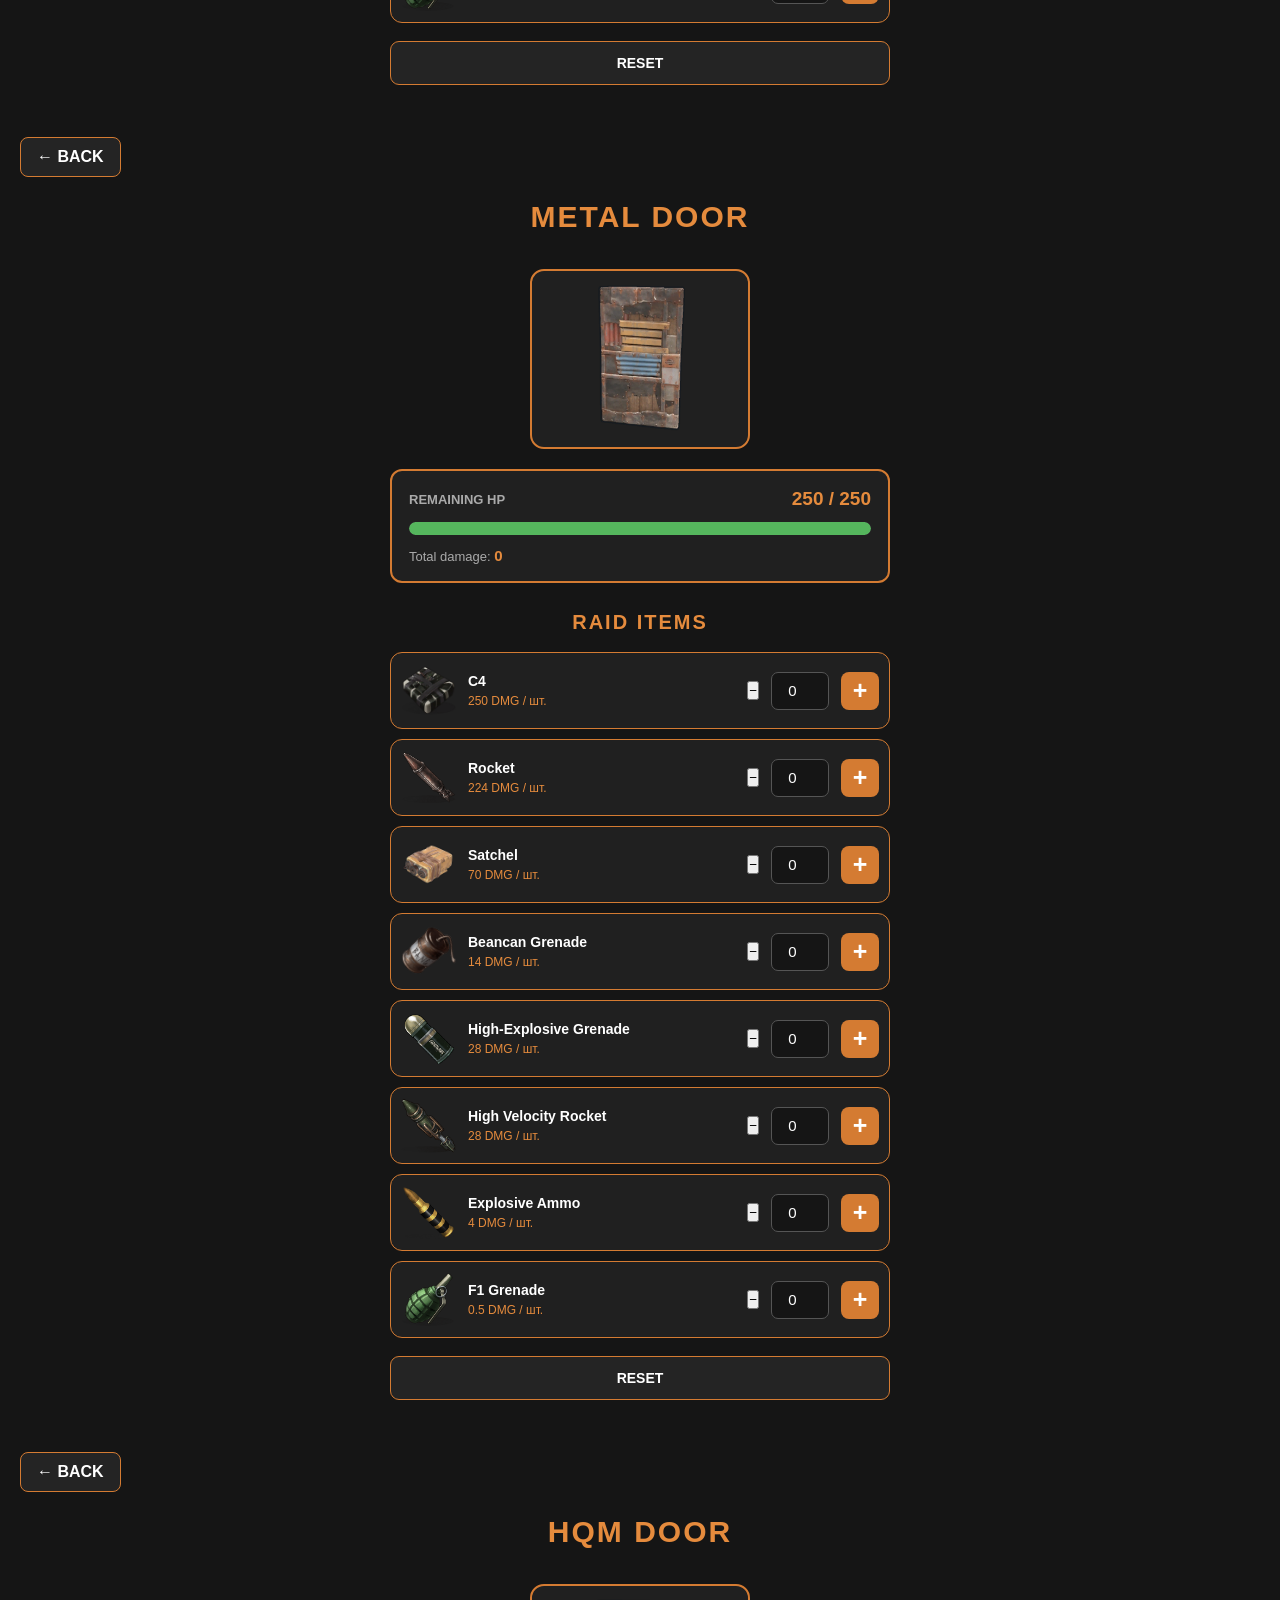
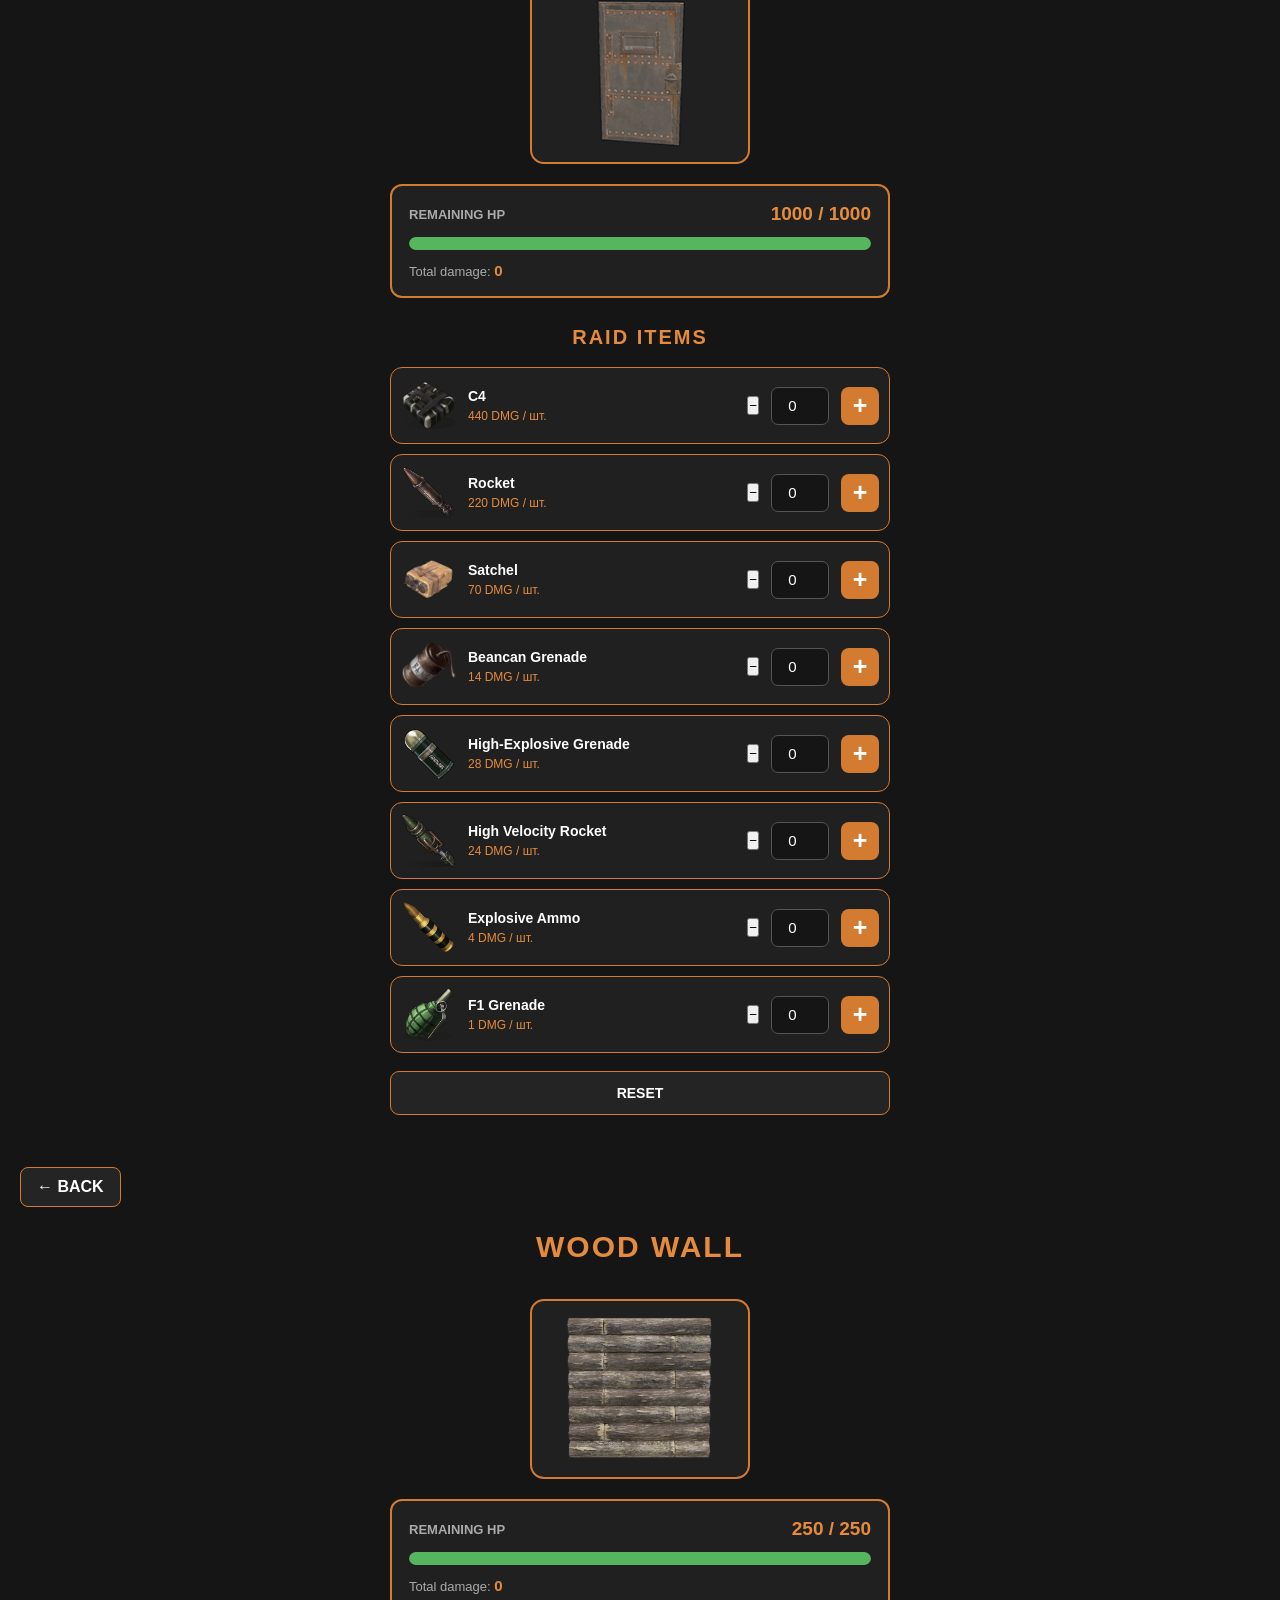
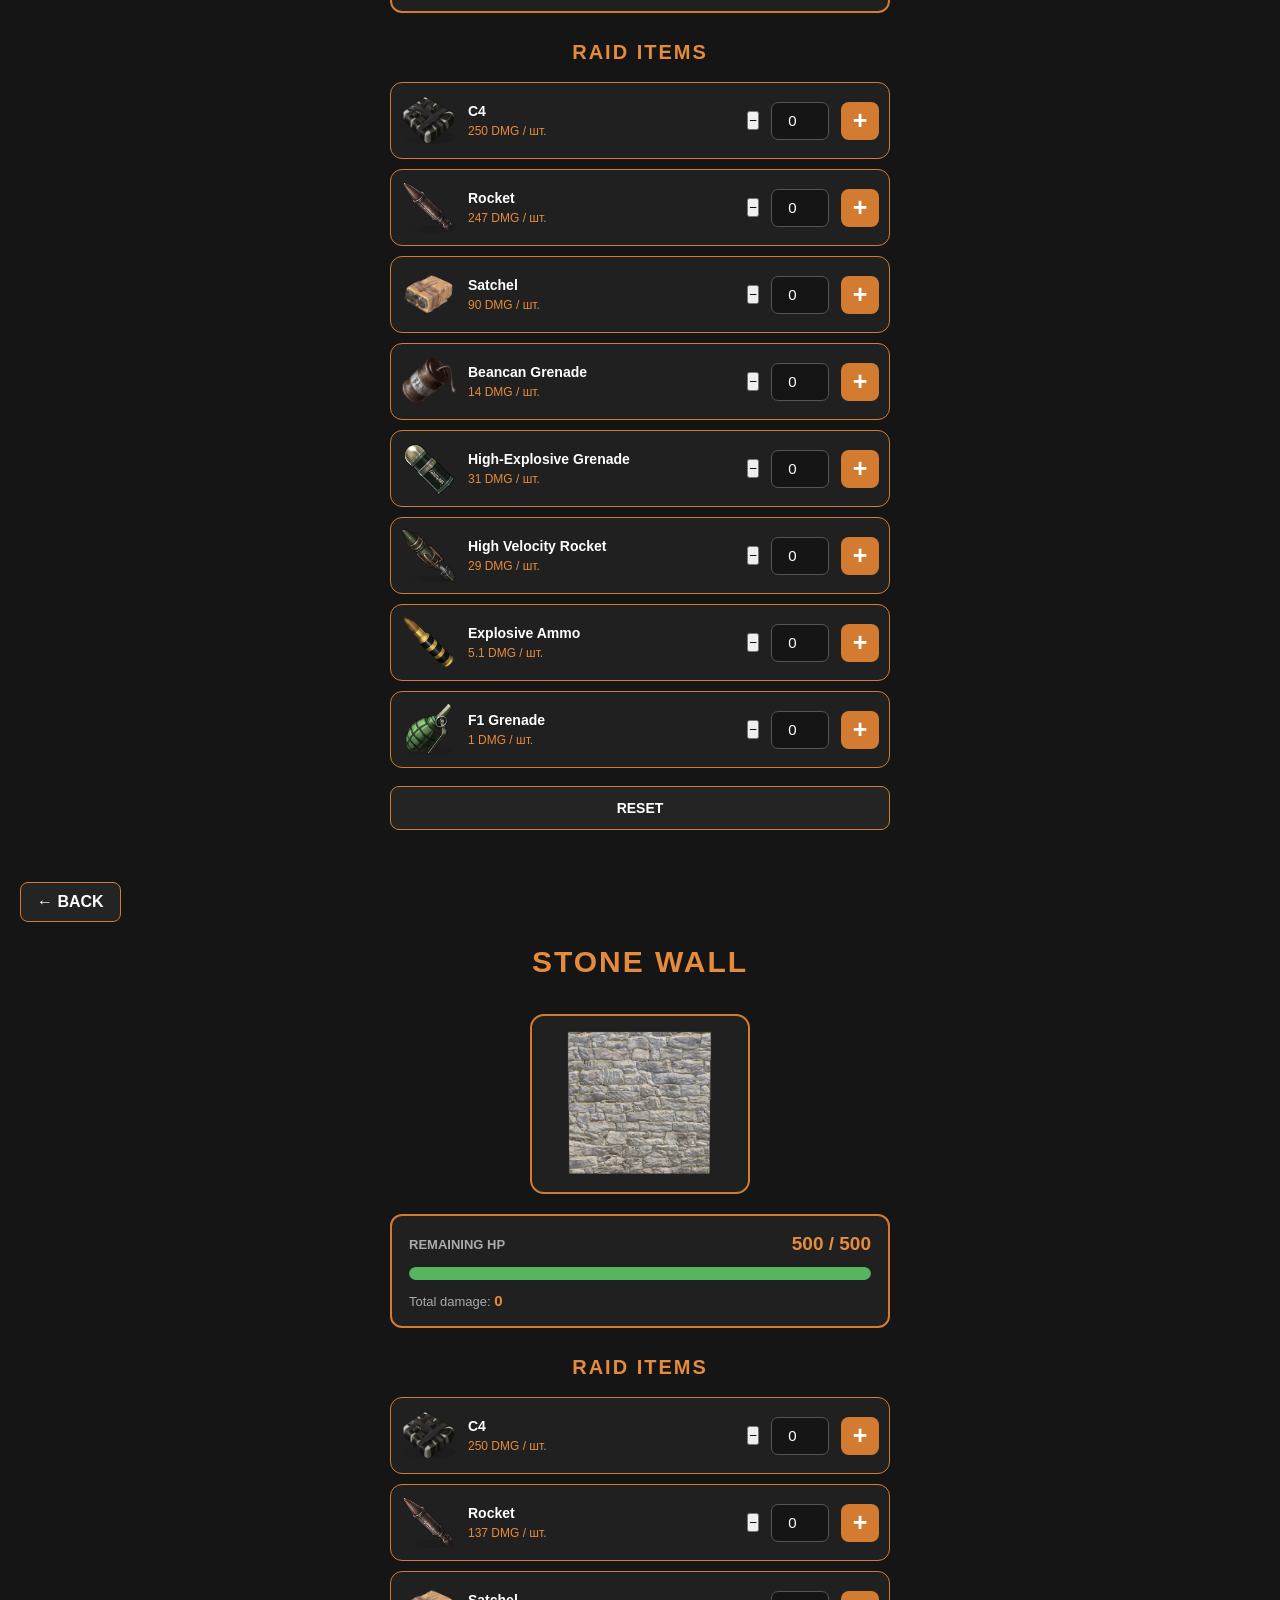
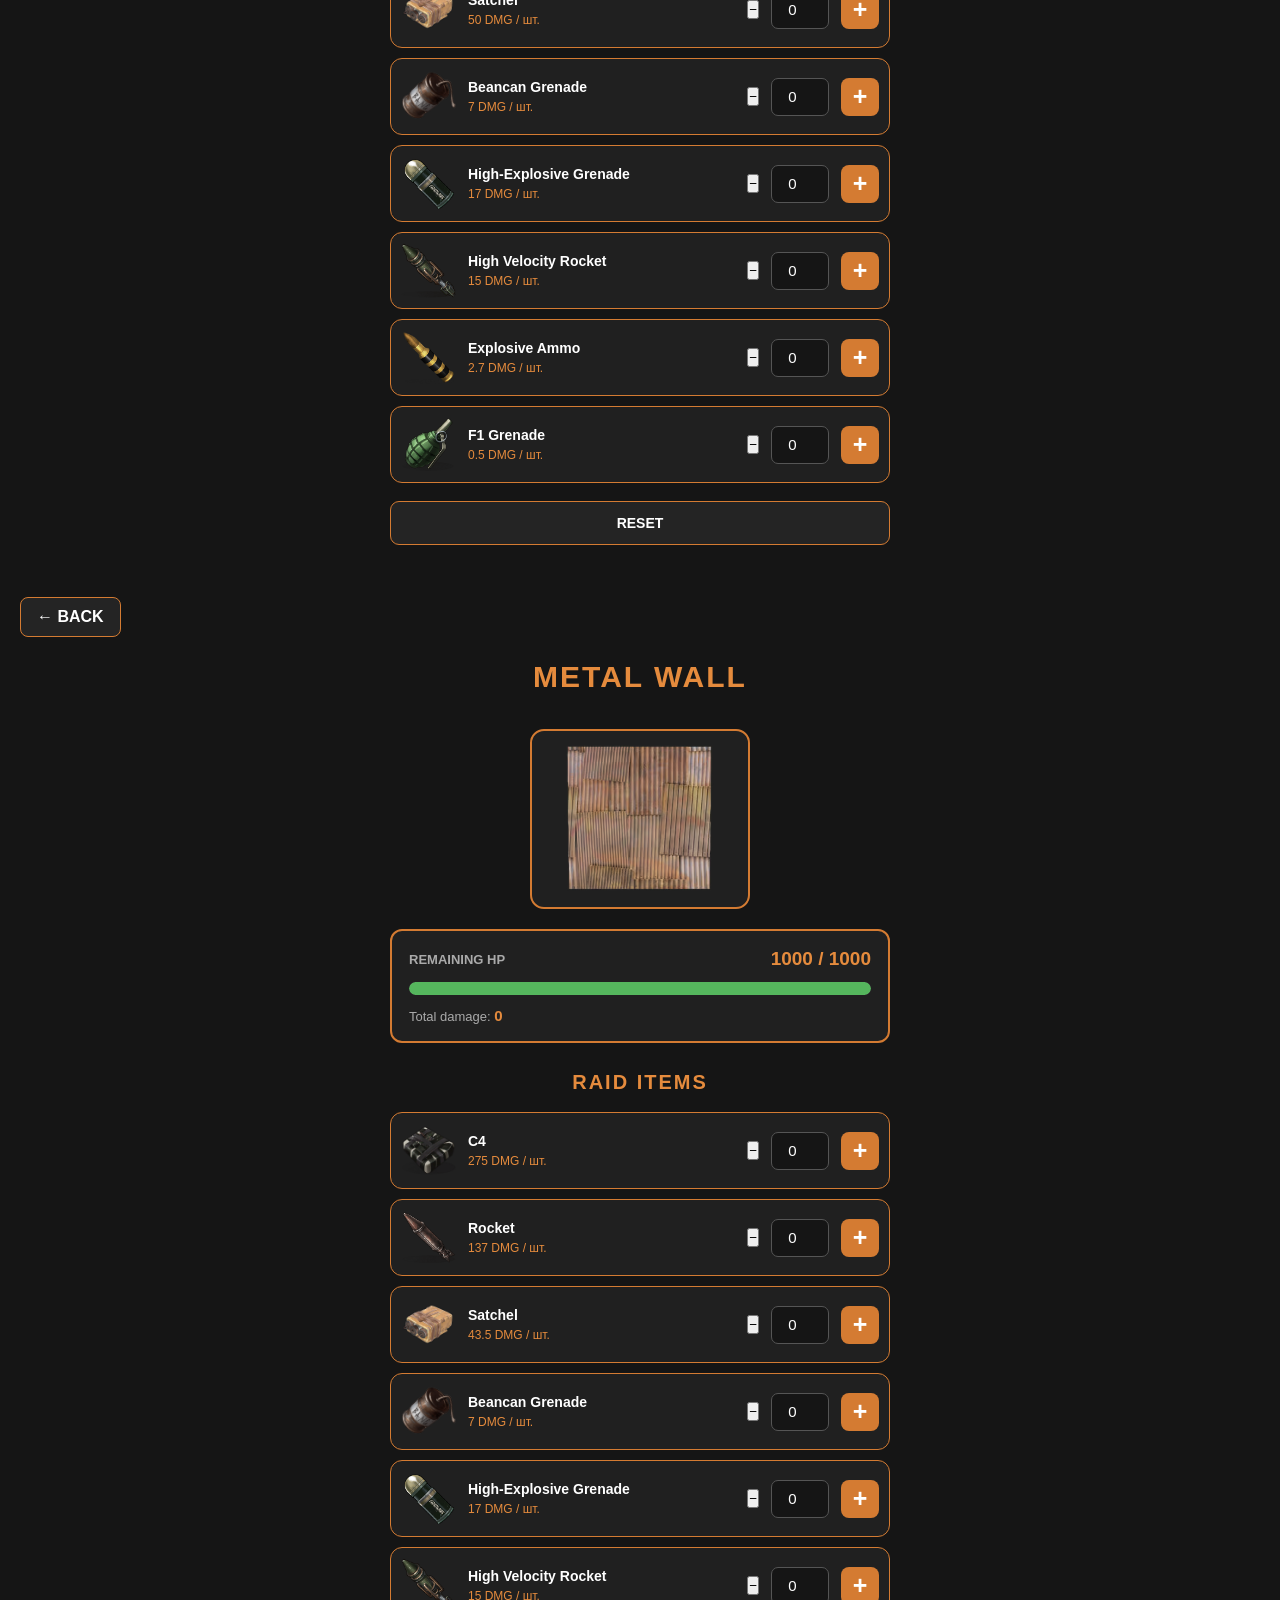
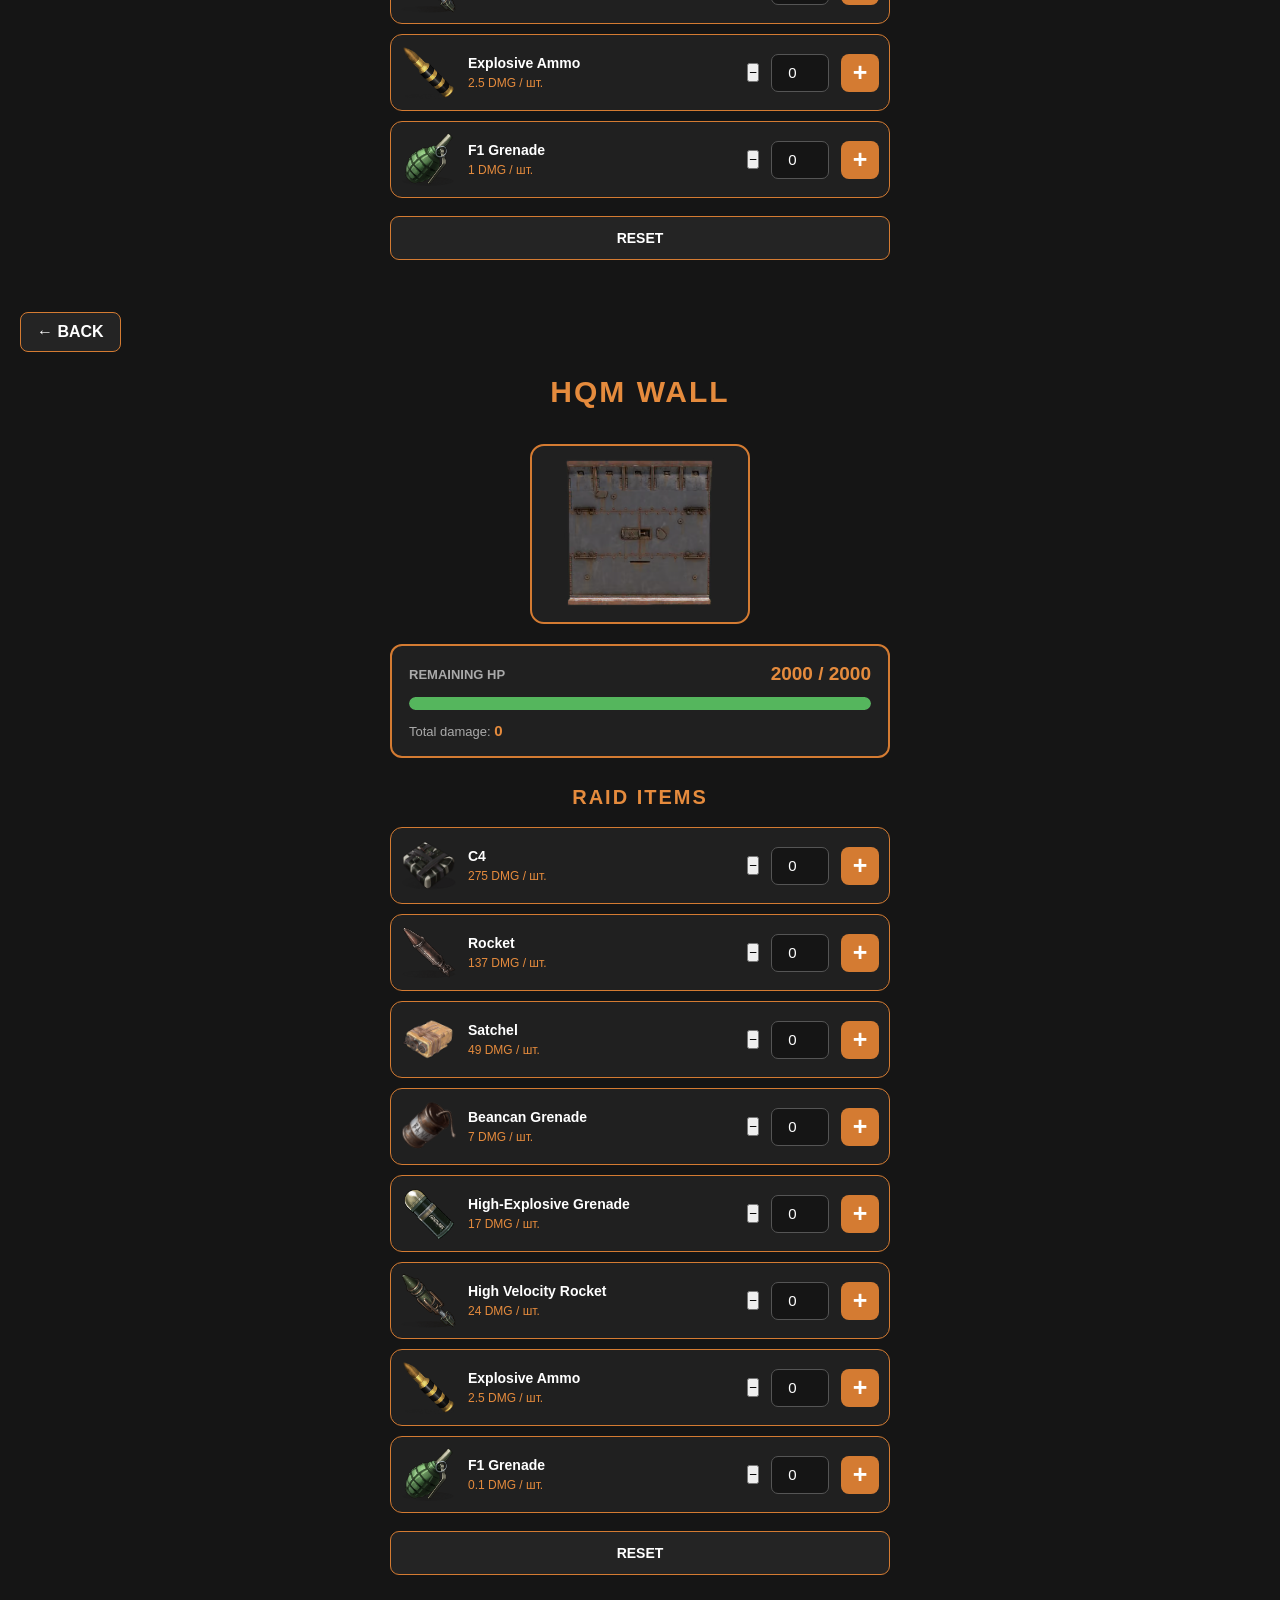
==== commit b7a29aa1: "Update index.html" ====
--- a/index.html
+++ b/index.html
@@ -26,227 +26,158 @@
         </div>
     </section>
 
-    <!-- DOORS LIST -->
+    <!-- DOORS -->
     <section class="items-screen" id="doors">
         <a href="#menu" class="back-button">← BACK</a>
         <h1>DOORS</h1>
-
         <div class="items-grid">
             <a href="#wood-door-detail" class="item-card">
-                <div class="item-image">
-                    <img src="wood_door1" alt="Wood Door">
-                </div>
+                <div class="item-image"><img src="wood_door1" alt="Wood Door"></div>
                 <div class="item-name">WOOD DOOR</div>
             </a>
-
             <a href="#metal-door-detail" class="item-card">
-                <div class="item-image">
-                    <img src="Sheet_Metal_Door_icon.webp" alt="Metal Door">
-                </div>
+                <div class="item-image"><img src="Sheet_Metal_Door_icon.webp" alt="Metal Door"></div>
                 <div class="item-name">METAL DOOR</div>
             </a>
-
             <a href="#hqm-door-detail" class="item-card">
-                <div class="item-image">
-                    <img src="door.hinged.toptier.png" alt="HQM Door">
-                </div>
+                <div class="item-image"><img src="door.hinged.toptier.png" alt="HQM Door"></div>
                 <div class="item-name">HQM DOOR</div>
             </a>
         </div>
     </section>
 
-    <!-- WALLS LIST -->
+    <!-- WALLS -->
     <section class="items-screen" id="walls">
         <a href="#menu" class="back-button">← BACK</a>
         <h1>WALLS</h1>
-
         <div class="items-grid">
             <a href="#wood-wall-detail" class="item-card">
-                <div class="item-image">
-                    <img src="wood-wall.avif" alt="Wood Wall">
-                </div>
+                <div class="item-image"><img src="wood-wall.avif" alt="Wood Wall"></div>
                 <div class="item-name">WOOD WALL</div>
             </a>
-
             <a href="#stone-wall-detail" class="item-card">
-                <div class="item-image">
-                    <img src="stone-wall.avif" alt="Stone Wall">
-                </div>
+                <div class="item-image"><img src="stone-wall.avif" alt="Stone Wall"></div>
                 <div class="item-name">STONE WALL</div>
             </a>
-
             <a href="#metal-wall-detail" class="item-card">
-                <div class="item-image">
-                    <img src="metal-wall.avif" alt="Metal Wall">
-                </div>
+                <div class="item-image"><img src="metal-wall.avif" alt="Metal Wall"></div>
                 <div class="item-name">METAL WALL</div>
             </a>
-
             <a href="#hqm-wall-detail" class="item-card">
-                <div class="item-image">
-                    <img src="armored-wall.avif" alt="HQM Wall">
-                </div>
+                <div class="item-image"><img src="armored-wall.avif" alt="HQM Wall"></div>
                 <div class="item-name">HQM WALL</div>
             </a>
         </div>
     </section>
 
-    <!-- WOOD DOOR -->
+    <!-- DETAIL PAGE TEMPLATE: DOORS AND WALLS -->
+
     <section class="detail-screen" id="wood-door-detail">
         <a href="#doors" class="back-button">← BACK</a>
         <h1>WOOD DOOR</h1>
-        <div class="detail-image">
-            <img src="wood_door1" alt="Wood Door">
-        </div>
-        <div class="hp-panel">
-            <div class="hp-info">
-                <span>REMAINING HP</span>
-                <strong class="remaining-hp">200 / 200</strong>
-            </div>
+        <div class="detail-image"><img src="wood_door1" alt="Wood Door"></div>
+        <div class="hp-panel">
+            <div class="hp-info"><span>REMAINING HP</span><strong class="remaining-hp">200 / 200</strong></div>
             <div class="hp-bar"><div class="hp-fill"></div></div>
             <div class="damage-info">Total damage: <strong class="total-damage">0</strong></div>
         </div>
         <div class="calculator" data-item="wood-door">
-            <h2>RAID ITEMS</h2>
-            <div class="raid-items"></div>
-            <button class="reset-button" type="button">RESET</button>
-        </div>
-    </section>
-
-    <!-- METAL DOOR -->
+            <h2>RAID ITEMS</h2><div class="raid-items"></div>
+            <button class="reset-button" type="button">RESET</button>
+        </div>
+    </section>
+
     <section class="detail-screen" id="metal-door-detail">
         <a href="#doors" class="back-button">← BACK</a>
         <h1>METAL DOOR</h1>
-        <div class="detail-image">
-            <img src="Sheet_Metal_Door_icon.webp" alt="Metal Door">
-        </div>
-        <div class="hp-panel">
-            <div class="hp-info">
-                <span>REMAINING HP</span>
-                <strong class="remaining-hp">250 / 250</strong>
-            </div>
+        <div class="detail-image"><img src="Sheet_Metal_Door_icon.webp" alt="Metal Door"></div>
+        <div class="hp-panel">
+            <div class="hp-info"><span>REMAINING HP</span><strong class="remaining-hp">250 / 250</strong></div>
             <div class="hp-bar"><div class="hp-fill"></div></div>
             <div class="damage-info">Total damage: <strong class="total-damage">0</strong></div>
         </div>
         <div class="calculator" data-item="metal-door">
-            <h2>RAID ITEMS</h2>
-            <div class="raid-items"></div>
-            <button class="reset-button" type="button">RESET</button>
-        </div>
-    </section>
-
-    <!-- HQM DOOR -->
+            <h2>RAID ITEMS</h2><div class="raid-items"></div>
+            <button class="reset-button" type="button">RESET</button>
+        </div>
+    </section>
+
     <section class="detail-screen" id="hqm-door-detail">
         <a href="#doors" class="back-button">← BACK</a>
         <h1>HQM DOOR</h1>
-        <div class="detail-image">
-            <img src="door.hinged.toptier.png" alt="HQM Door">
-        </div>
-        <div class="hp-panel">
-            <div class="hp-info">
-                <span>REMAINING HP</span>
-                <strong class="remaining-hp">1000 / 1000</strong>
-            </div>
+        <div class="detail-image"><img src="door.hinged.toptier.png" alt="HQM Door"></div>
+        <div class="hp-panel">
+            <div class="hp-info"><span>REMAINING HP</span><strong class="remaining-hp">1000 / 1000</strong></div>
             <div class="hp-bar"><div class="hp-fill"></div></div>
             <div class="damage-info">Total damage: <strong class="total-damage">0</strong></div>
         </div>
         <div class="calculator" data-item="hqm-door">
-            <h2>RAID ITEMS</h2>
-            <div class="raid-items"></div>
-            <button class="reset-button" type="button">RESET</button>
-        </div>
-    </section>
-
-    <!-- WOOD WALL -->
+            <h2>RAID ITEMS</h2><div class="raid-items"></div>
+            <button class="reset-button" type="button">RESET</button>
+        </div>
+    </section>
+
     <section class="detail-screen" id="wood-wall-detail">
         <a href="#walls" class="back-button">← BACK</a>
         <h1>WOOD WALL</h1>
-        <div class="detail-image">
-            <img src="wood-wall.avif" alt="Wood Wall">
-        </div>
-        <div class="hp-panel">
-            <div class="hp-info">
-                <span>REMAINING HP</span>
-                <strong class="remaining-hp">250 / 250</strong>
-            </div>
+        <div class="detail-image"><img src="wood-wall.avif" alt="Wood Wall"></div>
+        <div class="hp-panel">
+            <div class="hp-info"><span>REMAINING HP</span><strong class="remaining-hp">250 / 250</strong></div>
             <div class="hp-bar"><div class="hp-fill"></div></div>
             <div class="damage-info">Total damage: <strong class="total-damage">0</strong></div>
         </div>
         <div class="calculator" data-item="wood-wall">
-            <h2>RAID ITEMS</h2>
-            <div class="raid-items"></div>
-            <button class="reset-button" type="button">RESET</button>
-        </div>
-    </section>
-
-    <!-- STONE WALL -->
+            <h2>RAID ITEMS</h2><div class="raid-items"></div>
+            <button class="reset-button" type="button">RESET</button>
+        </div>
+    </section>
+
     <section class="detail-screen" id="stone-wall-detail">
         <a href="#walls" class="back-button">← BACK</a>
         <h1>STONE WALL</h1>
-        <div class="detail-image">
-            <img src="stone-wall.avif" alt="Stone Wall">
-        </div>
-        <div class="hp-panel">
-            <div class="hp-info">
-                <span>REMAINING HP</span>
-                <strong class="remaining-hp">500 / 500</strong>
-            </div>
+        <div class="detail-image"><img src="stone-wall.avif" alt="Stone Wall"></div>
+        <div class="hp-panel">
+            <div class="hp-info"><span>REMAINING HP</span><strong class="remaining-hp">500 / 500</strong></div>
             <div class="hp-bar"><div class="hp-fill"></div></div>
             <div class="damage-info">Total damage: <strong class="total-damage">0</strong></div>
         </div>
         <div class="calculator" data-item="stone-wall">
-            <h2>RAID ITEMS</h2>
-            <div class="raid-items"></div>
-            <button class="reset-button" type="button">RESET</button>
-        </div>
-    </section>
-
-    <!-- METAL WALL -->
+            <h2>RAID ITEMS</h2><div class="raid-items"></div>
+            <button class="reset-button" type="button">RESET</button>
+        </div>
+    </section>
+
     <section class="detail-screen" id="metal-wall-detail">
         <a href="#walls" class="back-button">← BACK</a>
         <h1>METAL WALL</h1>
-        <div class="detail-image">
-            <img src="metal-wall.avif" alt="Metal Wall">
-        </div>
-        <div class="hp-panel">
-            <div class="hp-info">
-                <span>REMAINING HP</span>
-                <strong class="remaining-hp">1000 / 1000</strong>
-            </div>
+        <div class="detail-image"><img src="metal-wall.avif" alt="Metal Wall"></div>
+        <div class="hp-panel">
+            <div class="hp-info"><span>REMAINING HP</span><strong class="remaining-hp">1000 / 1000</strong></div>
             <div class="hp-bar"><div class="hp-fill"></div></div>
             <div class="damage-info">Total damage: <strong class="total-damage">0</strong></div>
         </div>
         <div class="calculator" data-item="metal-wall">
-            <h2>RAID ITEMS</h2>
-            <div class="raid-items"></div>
-            <button class="reset-button" type="button">RESET</button>
-        </div>
-    </section>
-
-    <!-- HQM WALL -->
+            <h2>RAID ITEMS</h2><div class="raid-items"></div>
+            <button class="reset-button" type="button">RESET</button>
+        </div>
+    </section>
+
     <section class="detail-screen" id="hqm-wall-detail">
         <a href="#walls" class="back-button">← BACK</a>
         <h1>HQM WALL</h1>
-        <div class="detail-image">
-            <img src="armored-wall.avif" alt="HQM Wall">
-        </div>
-        <div class="hp-panel">
-            <div class="hp-info">
-                <span>REMAINING HP</span>
-                <strong class="remaining-hp">2000 / 2000</strong>
-            </div>
+        <div class="detail-image"><img src="armored-wall.avif" alt="HQM Wall"></div>
+        <div class="hp-panel">
+            <div class="hp-info"><span>REMAINING HP</span><strong class="remaining-hp">2000 / 2000</strong></div>
             <div class="hp-bar"><div class="hp-fill"></div></div>
             <div class="damage-info">Total damage: <strong class="total-damage">0</strong></div>
         </div>
         <div class="calculator" data-item="hqm-wall">
-            <h2>RAID ITEMS</h2>
-            <div class="raid-items"></div>
+            <h2>RAID ITEMS</h2><div class="raid-items"></div>
             <button class="reset-button" type="button">RESET</button>
         </div>
     </section>
 
     <script>
-        // HP КОЖНОГО ПРЕДМЕТА
         const itemHP = {
             "wood-door": 200,
             "metal-door": 250,
@@ -257,115 +188,65 @@
             "hqm-wall": 2000
         };
 
-        // УРОН ВІД ОДНІЄЇ ОДИНИЦІ ВИБУХІВКИ
         const raidItems = [
             {
-                name: "C4",
-                image: "c4.webp",
-                damage: {
-                    "wood-door": 200,
-                    "metal-door": 250,
-                    "hqm-door": 440,
-                    "wood-wall": 250,
-                    "stone-wall": 250,
-                    "metal-wall": 275,
-                    "hqm-wall": 275
-                }
-            },
-            {
-                name: "Rocket",
-                image: "rocket.png",
-                damage: {
-                    "wood-door": 200,
-                    "metal-door": 224,
-                    "hqm-door": 220,
-                    "wood-wall": 247,
-                    "stone-wall": 137,
-                    "metal-wall": 137,
-                    "hqm-wall": 137
-                }
-            },
-            {
-                name: "Satchel",
-                image: "satchel.webp",
-                damage: {
-                    "wood-door": 170,
-                    "metal-door": 70,
-                    "hqm-door": 70,
-                    "wood-wall": 90,
-                    "stone-wall": 50,
-                    "metal-wall": 43.5,
-                    "hqm-wall": 49
-                }
-            },
-            {
-                name: "Beancan Grenade",
-                image: "bobovka.png",
-                damage: {
-                    "wood-door": 30,
-                    "metal-door": 14,
-                    "hqm-door": 14,
-                    "wood-wall": 14,
-                    "stone-wall": 7,
-                    "metal-wall": 7,
-                    "hqm-wall": 7
-                }
-            },
-            {
-                name: "High-Explosive Grenade",
-                image: "fygas.png",
-                damage: {
-                    "wood-door": 70,
-                    "metal-door": 28,
-                    "hqm-door": 28,
-                    "wood-wall": 31,
-                    "stone-wall": 17,
-                    "metal-wall": 17,
-                    "hqm-wall": 17
-                }
-            },
-            {
-                name: "High Velocity Rocket",
-                image: "hrocket.png",
-                damage: {
-                    "wood-door": 2,
-                    "metal-door": 28,
-                    "hqm-door": 24,
-                    "wood-wall": 29,
-                    "stone-wall": 15,
-                    "metal-wall": 15,
-                    "hqm-wall": 24
-                }
-            },
-            {
-                name: "Explosive Ammo",
-                image: "aexplosive.png",
-                damage: {
-                    "wood-door": 10.5,
-                    "metal-door": 4,
-                    "hqm-door": 4,
-                    "wood-wall": 5.1,
-                    "stone-wall": 2.7,
-                    "metal-wall": 2.5,
-                    "hqm-wall": 2.5
-                }
-            },
-            {
-                name: "F1 Grenade",
-                image: "F1_Grenade.webp",
-                damage: {
-                    "wood-door": 4,
-                    "metal-door": 0.5,
-                    "hqm-door": 1,
-                    "wood-wall": 1,
-                    "stone-wall": 0.5,
-                    "metal-wall": 1,
-                    "hqm-wall": 0.1
+                name: "C4", image: "c4.webp",
+                damage: {
+                    "wood-door": 200, "metal-door": 250, "hqm-door": 440,
+                    "wood-wall": 250, "stone-wall": 250, "metal-wall": 275, "hqm-wall": 275
+                }
+            },
+            {
+                name: "Rocket", image: "rocket.png",
+                damage: {
+                    "wood-door": 200, "metal-door": 224, "hqm-door": 220,
+                    "wood-wall": 247, "stone-wall": 137, "metal-wall": 137, "hqm-wall": 137
+                }
+            },
+            {
+                name: "Satchel", image: "satchel.webp",
+                damage: {
+                    "wood-door": 170, "metal-door": 70, "hqm-door": 70,
+                    "wood-wall": 90, "stone-wall": 50, "metal-wall": 43.5, "hqm-wall": 49
+                }
+            },
+            {
+                name: "Beancan Grenade", image: "bobovka.png",
+                damage: {
+                    "wood-door": 30, "metal-door": 14, "hqm-door": 14,
+                    "wood-wall": 14, "stone-wall": 7, "metal-wall": 7, "hqm-wall": 7
+                }
+            },
+            {
+                name: "High-Explosive Grenade", image: "fygas.png",
+                damage: {
+                    "wood-door": 70, "metal-door": 28, "hqm-door": 28,
+                    "wood-wall": 31, "stone-wall": 17, "metal-wall": 17, "hqm-wall": 17
+                }
+            },
+            {
+                name: "High Velocity Rocket", image: "hrocket.png",
+                damage: {
+                    "wood-door": 2, "metal-door": 28, "hqm-door": 24,
+                    "wood-wall": 29, "stone-wall": 15, "metal-wall": 15, "hqm-wall": 24
+                }
+            },
+            {
+                name: "Explosive Ammo", image: "aexplosive.png",
+                damage: {
+                    "wood-door": 10.5, "metal-door": 4, "hqm-door": 4,
+                    "wood-wall": 5.1, "stone-wall": 2.7, "metal-wall": 2.5, "hqm-wall": 2.5
+                }
+            },
+            {
+                name: "F1 Grenade", image: "F1_Grenade.webp",
+                damage: {
+                    "wood-door": 4, "metal-door": 0.5, "hqm-door": 1,
+                    "wood-wall": 1, "stone-wall": 0.5, "metal-wall": 1, "hqm-wall": 0.1
                 }
             }
         ];
 
-        // СТВОРЕННЯ СПИСКУ ВИБУХІВКИ
         document.querySelectorAll(".calculator").forEach(calculator => {
             const itemType = calculator.dataset.item;
             const itemsContainer = calculator.querySelector(".raid-items");
@@ -385,6 +266,8 @@
                             ${item.damage[itemType]} DMG / шт.
                         </div>
                     </div>
+
+                    <button class="minus-button" type="button" aria-label="Remove one ${item.name}">−</button>
 
                     <input
                         class="quantity-input"
@@ -396,23 +279,22 @@
                         aria-label="Quantity ${item.name}"
                     >
 
-                    <button
-                        class="add-button"
-                        type="button"
-                        aria-label="Add ${item.name}"
-                    >+</button>
+                    <button class="add-button" type="button" aria-label="Add one ${item.name}">+</button>
                 `;
 
                 const input = card.querySelector(".quantity-input");
                 const addButton = card.querySelector(".add-button");
+                const minusButton = card.querySelector(".minus-button");
 
                 addButton.addEventListener("click", () => {
-                    const current = Math.max(
-                        0,
-                        parseInt(input.value, 10) || 0
-                    );
-
+                    const current = Math.max(0, parseInt(input.value, 10) || 0);
                     input.value = current + 1;
+                    updateCalculator(calculator);
+                });
+
+                minusButton.addEventListener("click", () => {
+                    const current = Math.max(0, parseInt(input.value, 10) || 0);
+                    input.value = Math.max(0, current - 1);
                     updateCalculator(calculator);
                 });
 
@@ -420,46 +302,35 @@
                     if (input.value !== "" && Number(input.value) < 0) {
                         input.value = 0;
                     }
-
                     updateCalculator(calculator);
                 });
 
                 itemsContainer.appendChild(card);
             });
 
-            calculator.querySelector(".reset-button")
-                .addEventListener("click", () => {
-                    calculator.querySelectorAll(".quantity-input")
-                        .forEach(input => {
-                            input.value = 0;
-                        });
-
-                    updateCalculator(calculator);
+            calculator.querySelector(".reset-button").addEventListener("click", () => {
+                calculator.querySelectorAll(".quantity-input").forEach(input => {
+                    input.value = 0;
                 });
+                updateCalculator(calculator);
+            });
 
             updateCalculator(calculator);
         });
 
-        // ПІДРАХУНОК УРОНУ ТА ЗАЛИШКУ HP
         function updateCalculator(calculator) {
             const itemType = calculator.dataset.item;
             const maxHP = itemHP[itemType];
-
             let totalDamage = 0;
 
             calculator.querySelectorAll(".raid-item").forEach((card, index) => {
                 const input = card.querySelector(".quantity-input");
-                const quantity = Math.max(
-                    0,
-                    parseInt(input.value, 10) || 0
-                );
-
+                const quantity = Math.max(0, parseInt(input.value, 10) || 0);
                 totalDamage += quantity * raidItems[index].damage[itemType];
             });
 
             const remainingHP = Math.max(0, maxHP - totalDamage);
             const percentage = Math.max(0, (remainingHP / maxHP) * 100);
-
             const detail = calculator.closest(".detail-screen");
 
             detail.querySelector(".remaining-hp").textContent =
@@ -480,8 +351,7 @@
             }
 
             detail.querySelector(".hp-panel").classList.toggle(
-                "destroyed",
-                remainingHP <= 0
+                "destroyed", remainingHP <= 0
             );
         }
 
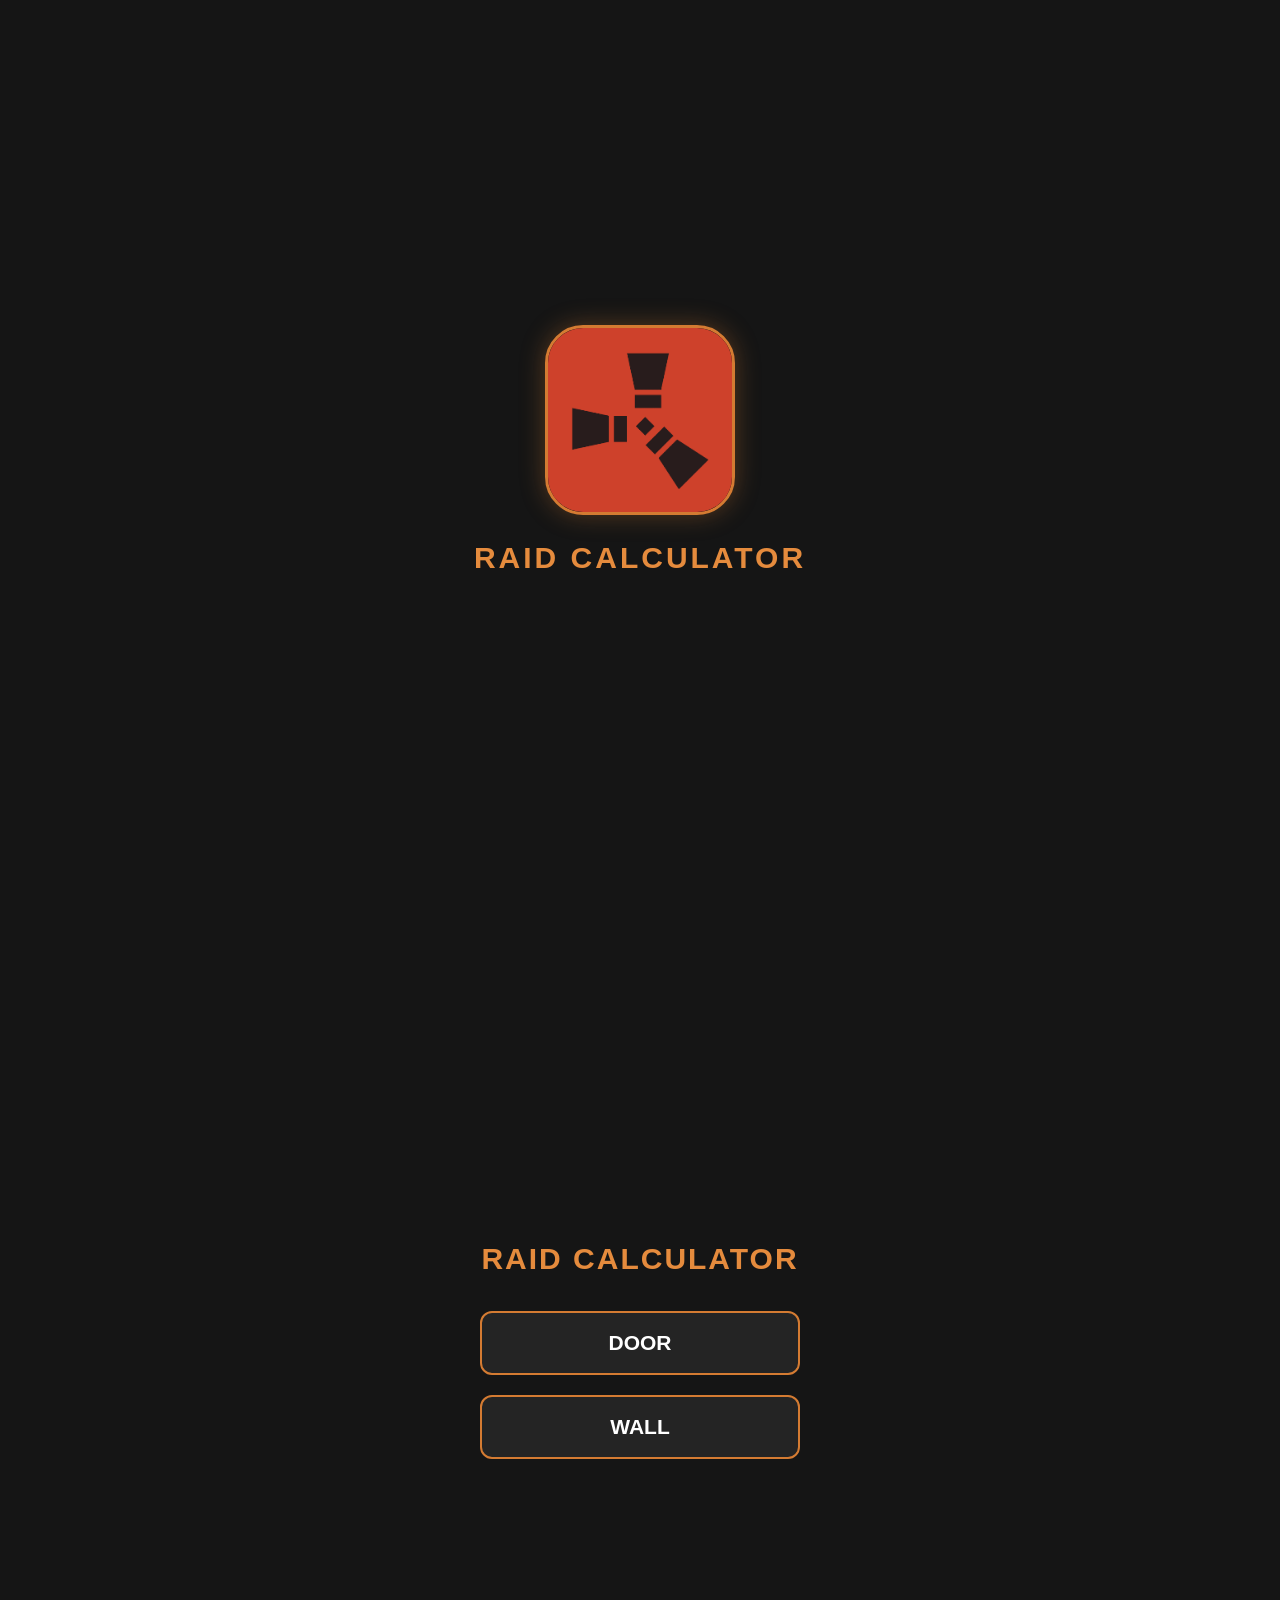
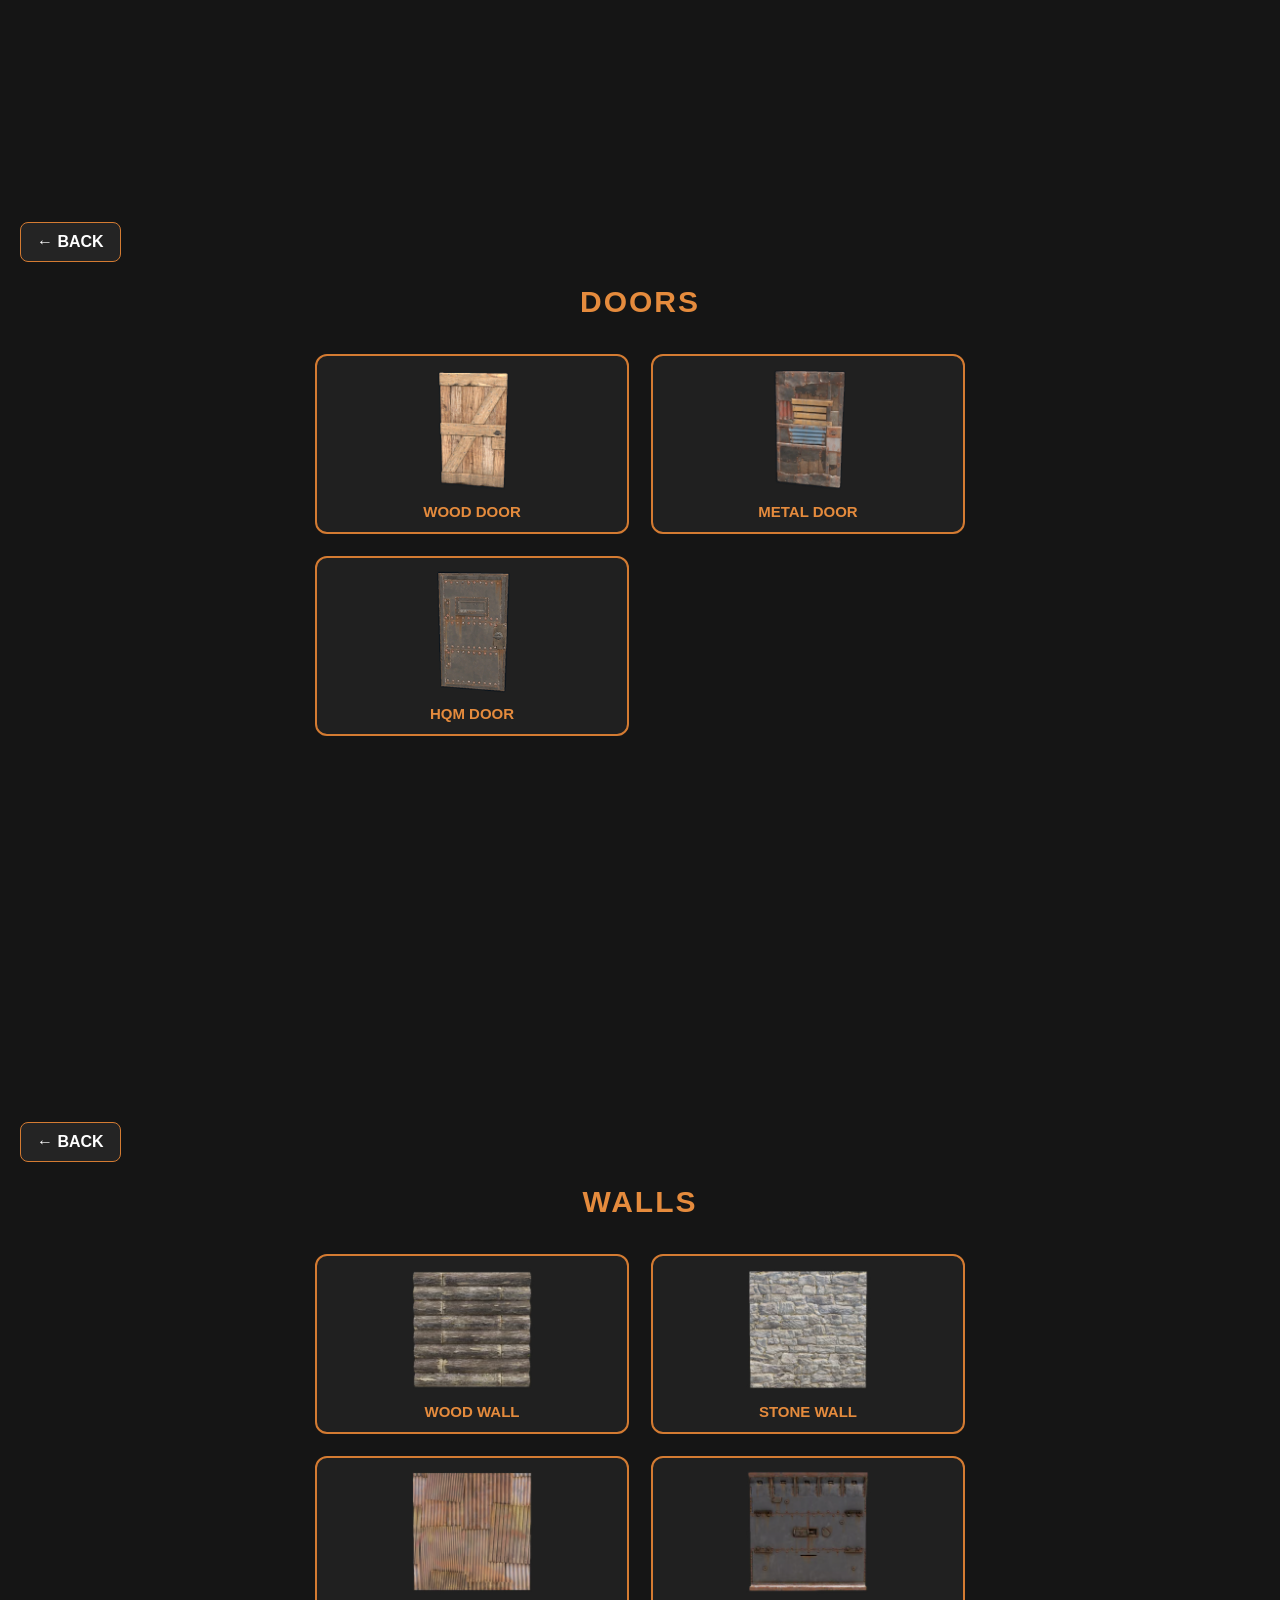
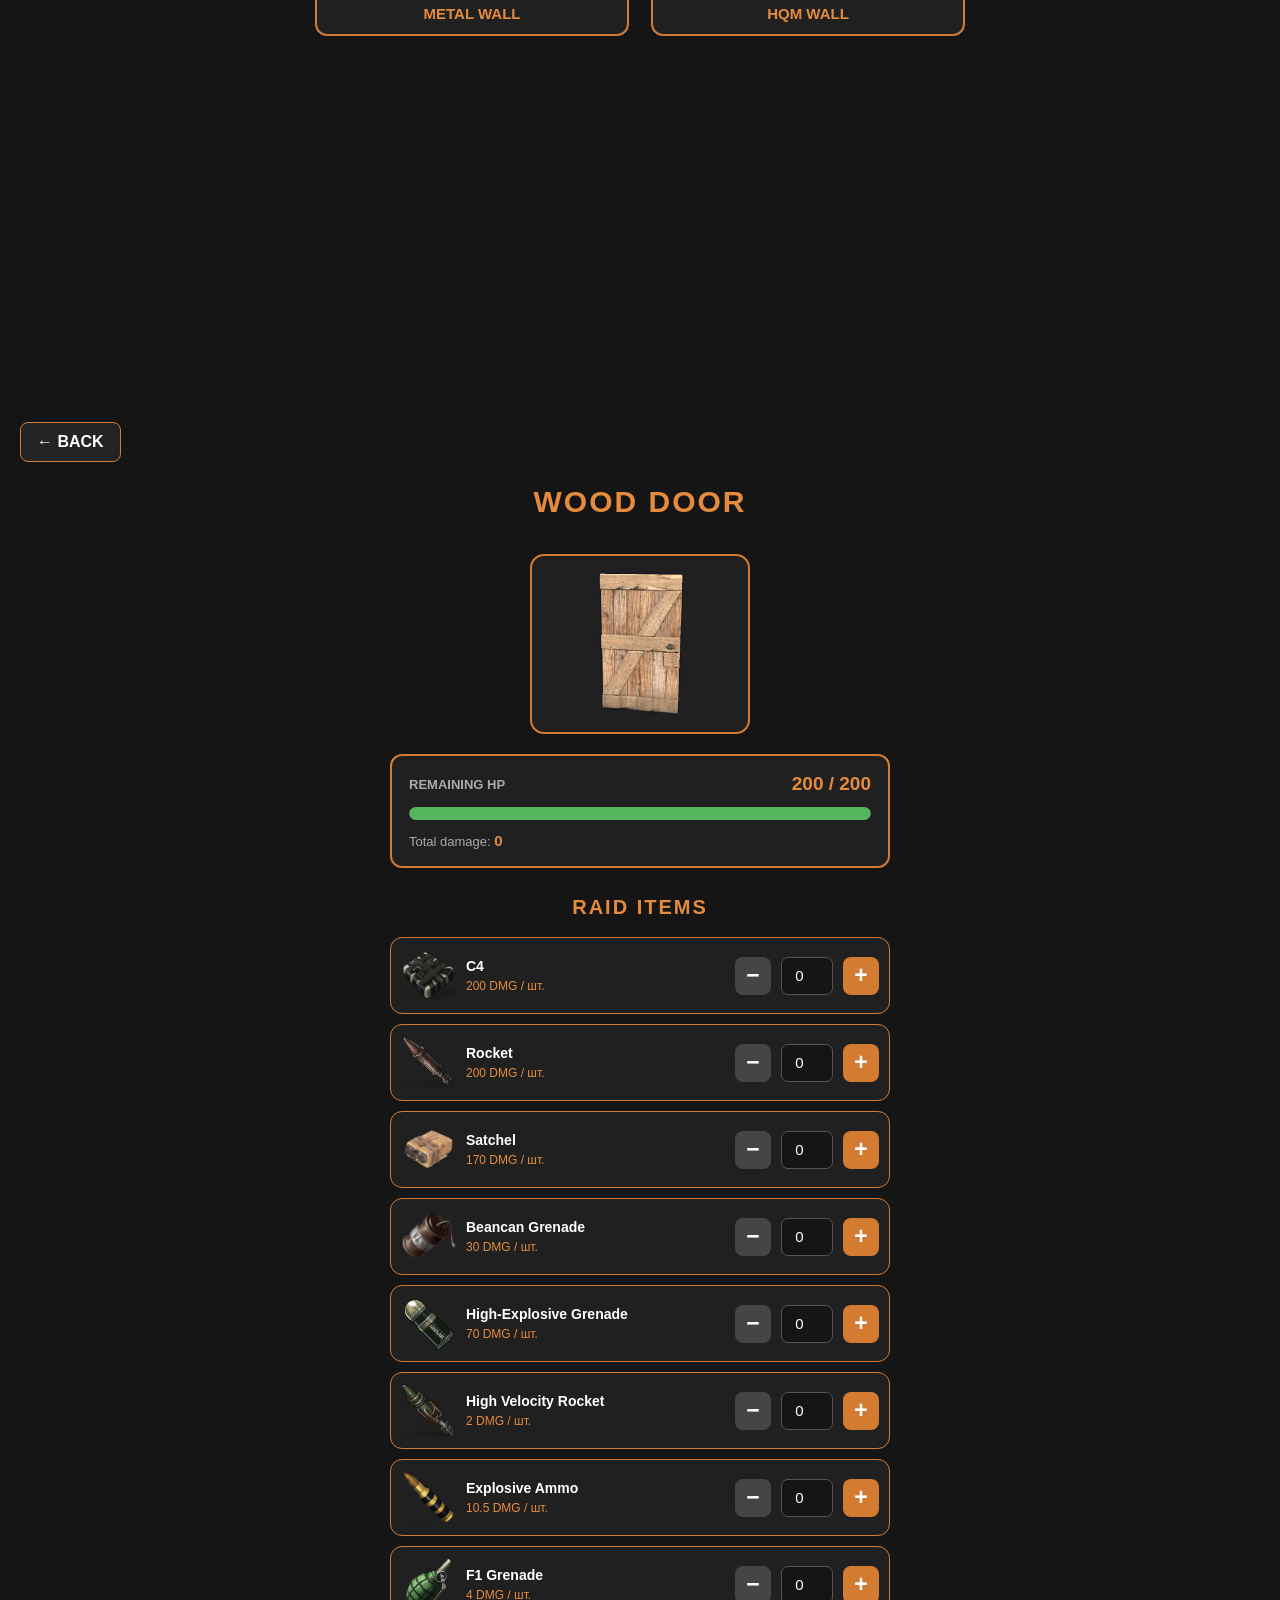
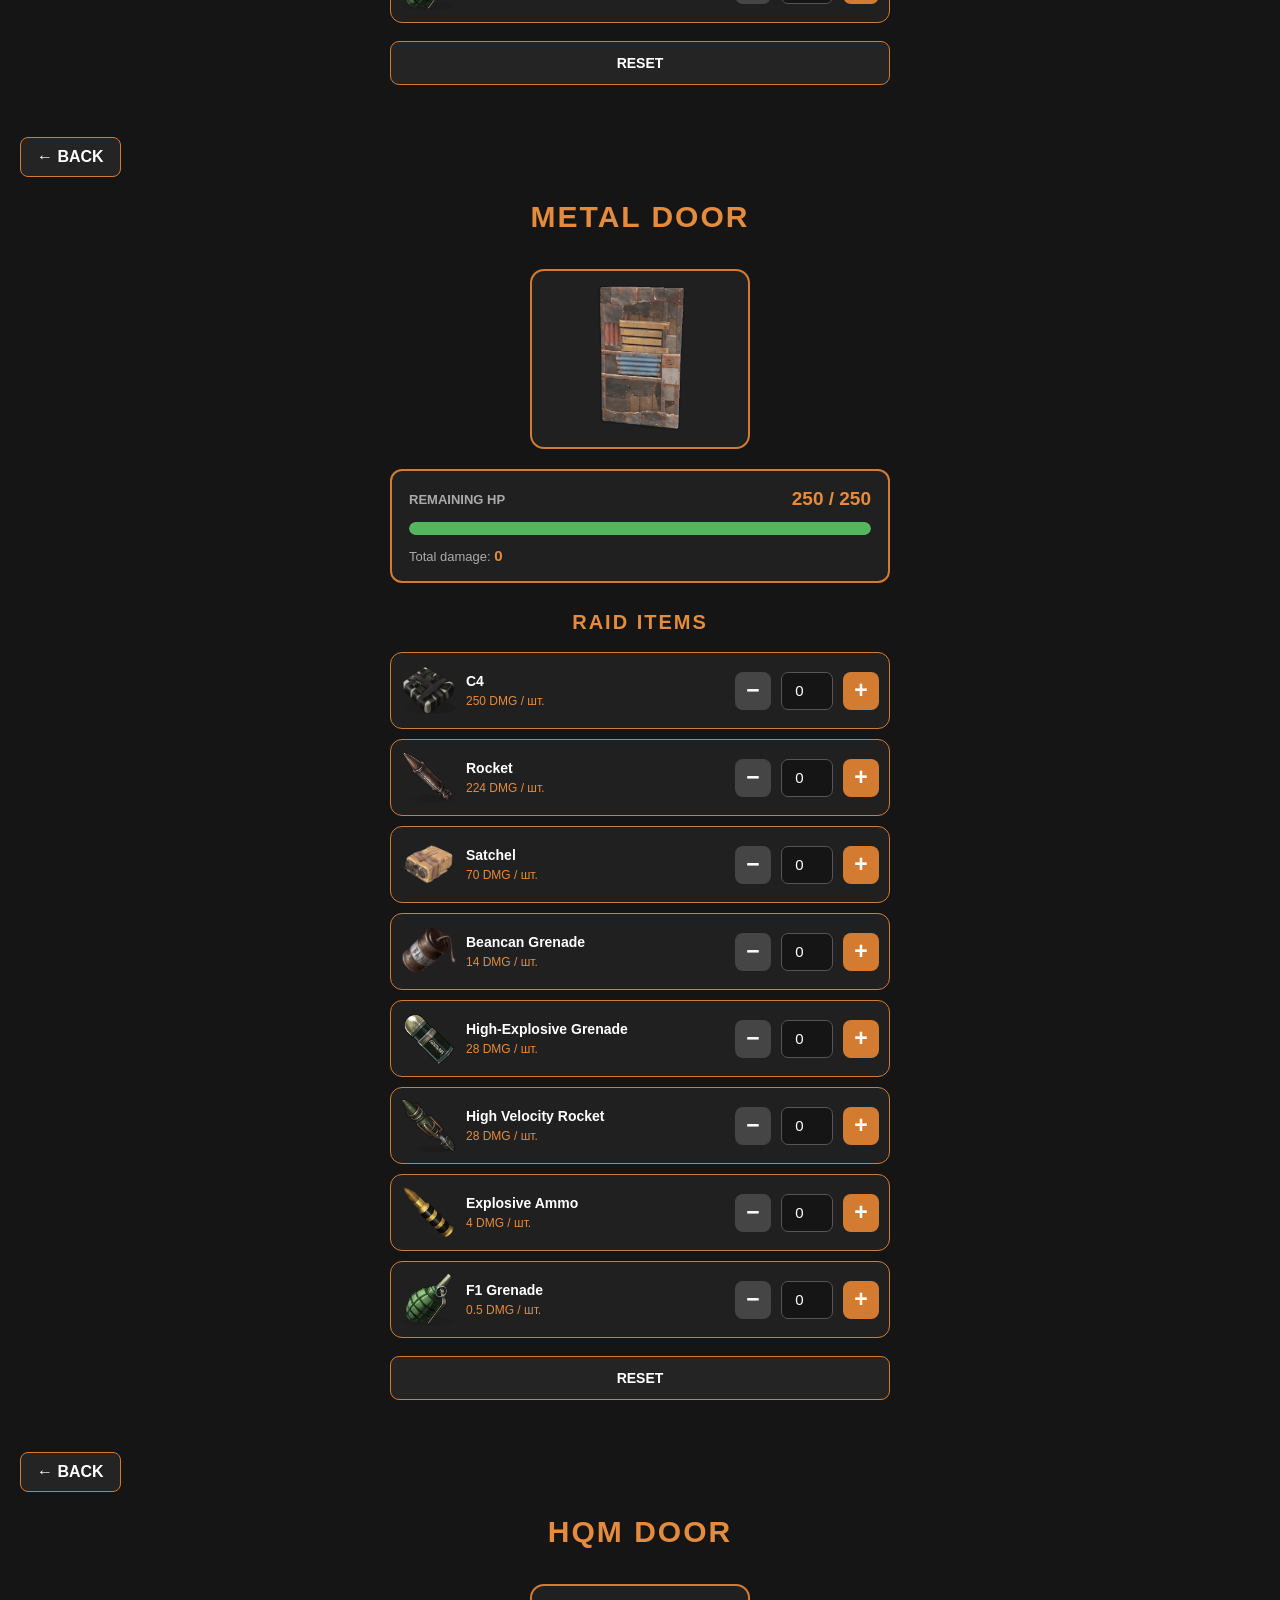
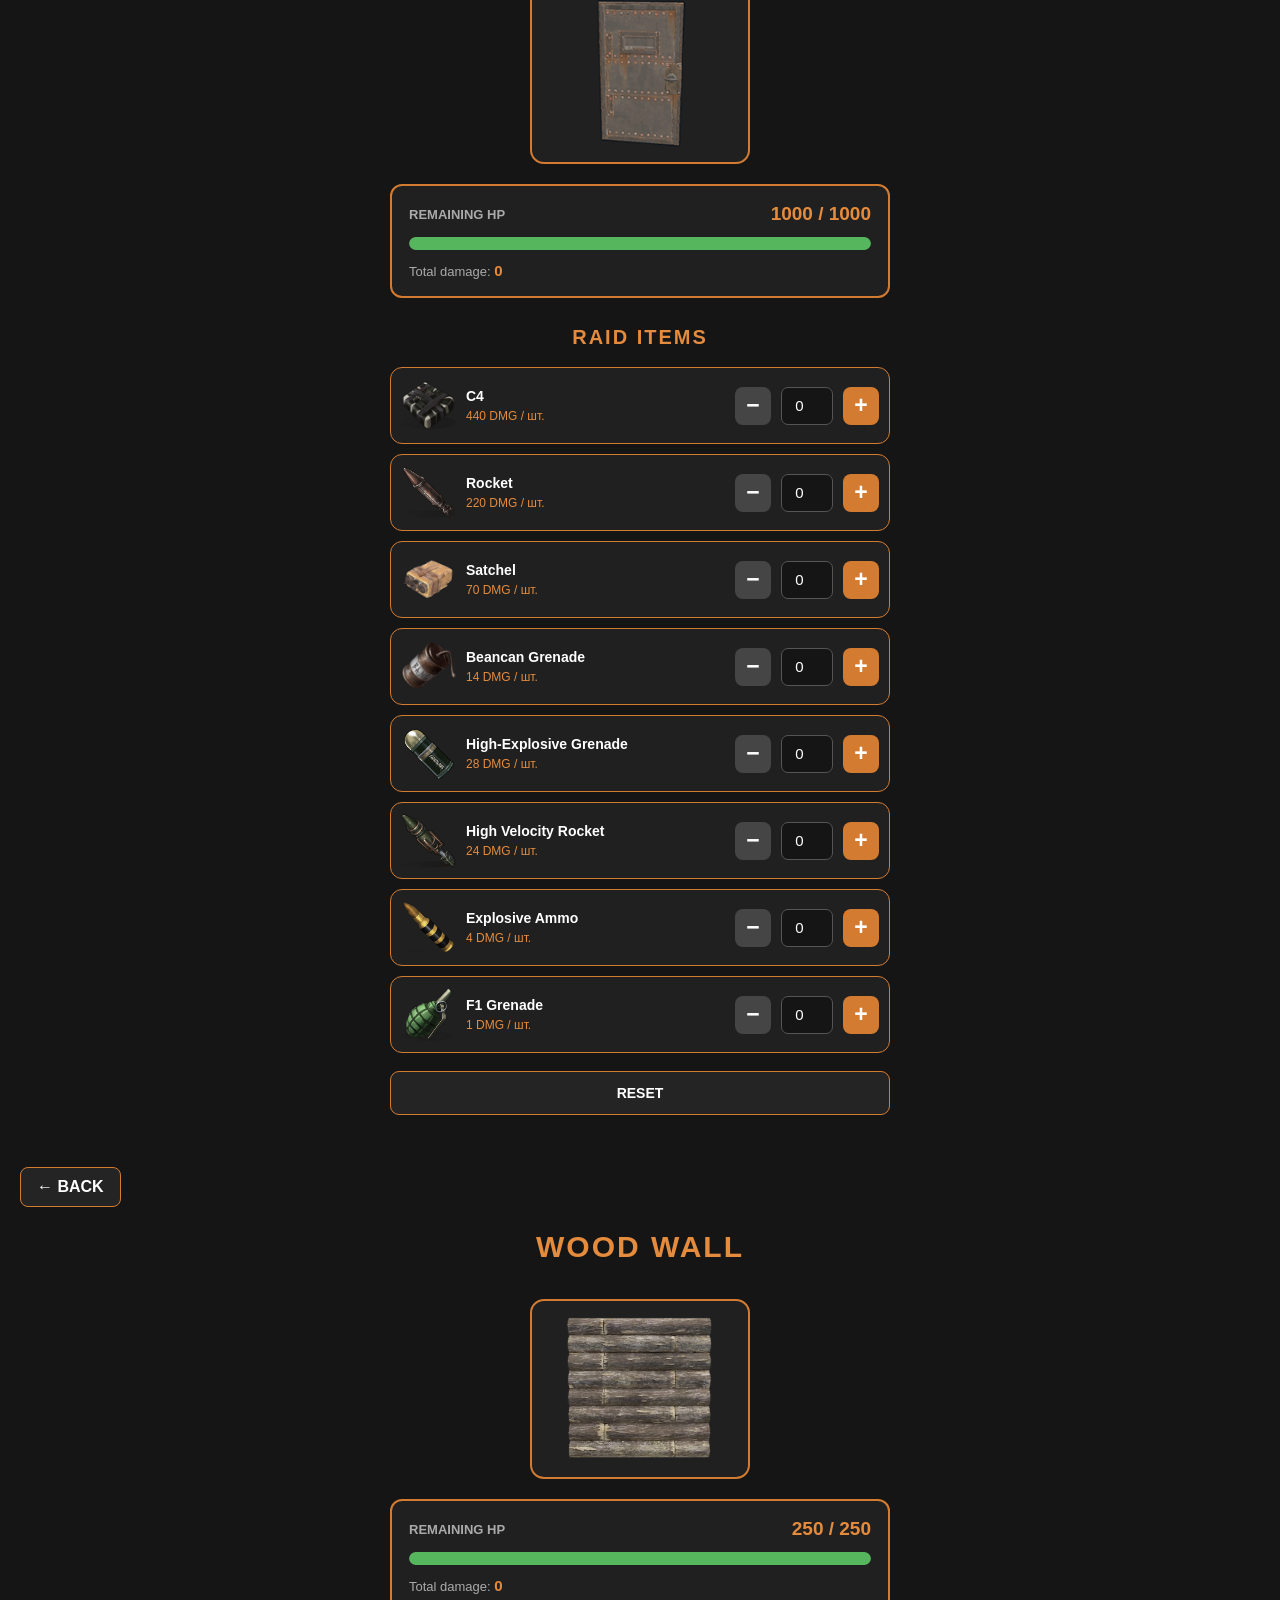
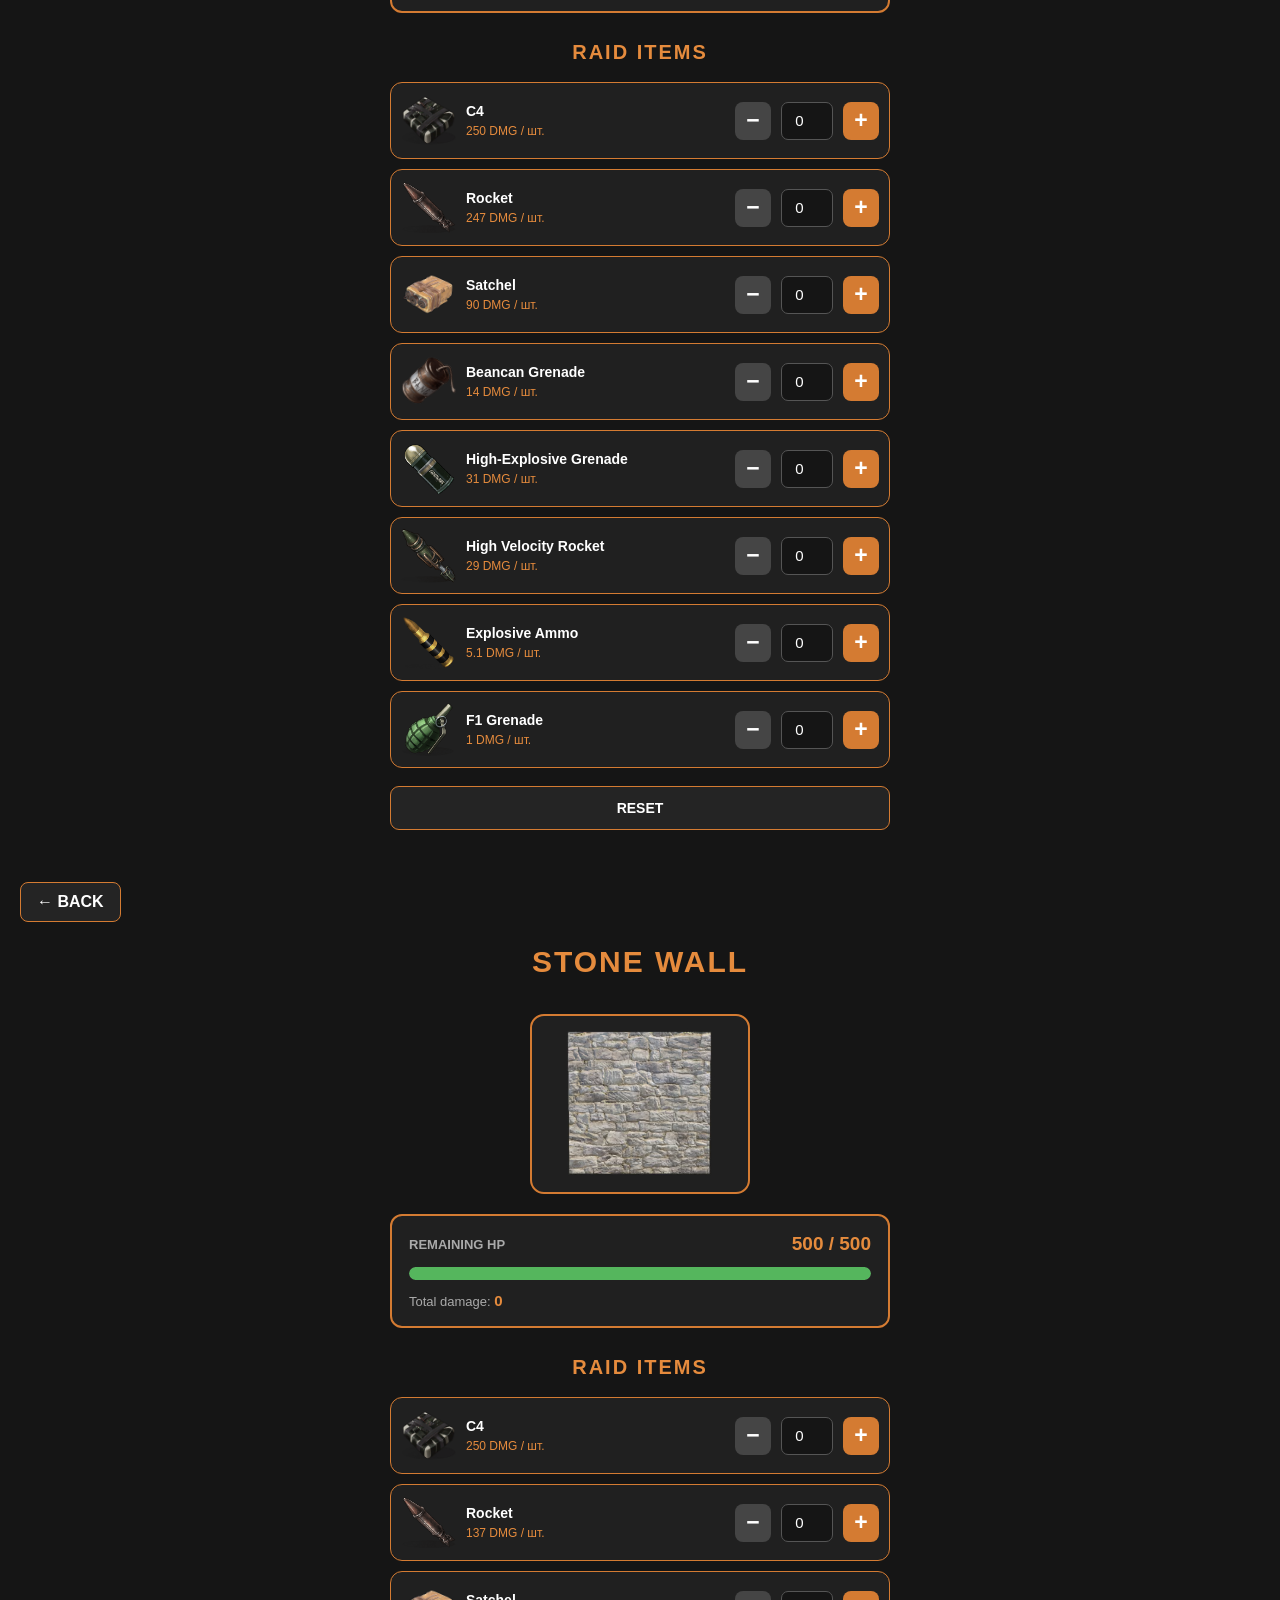
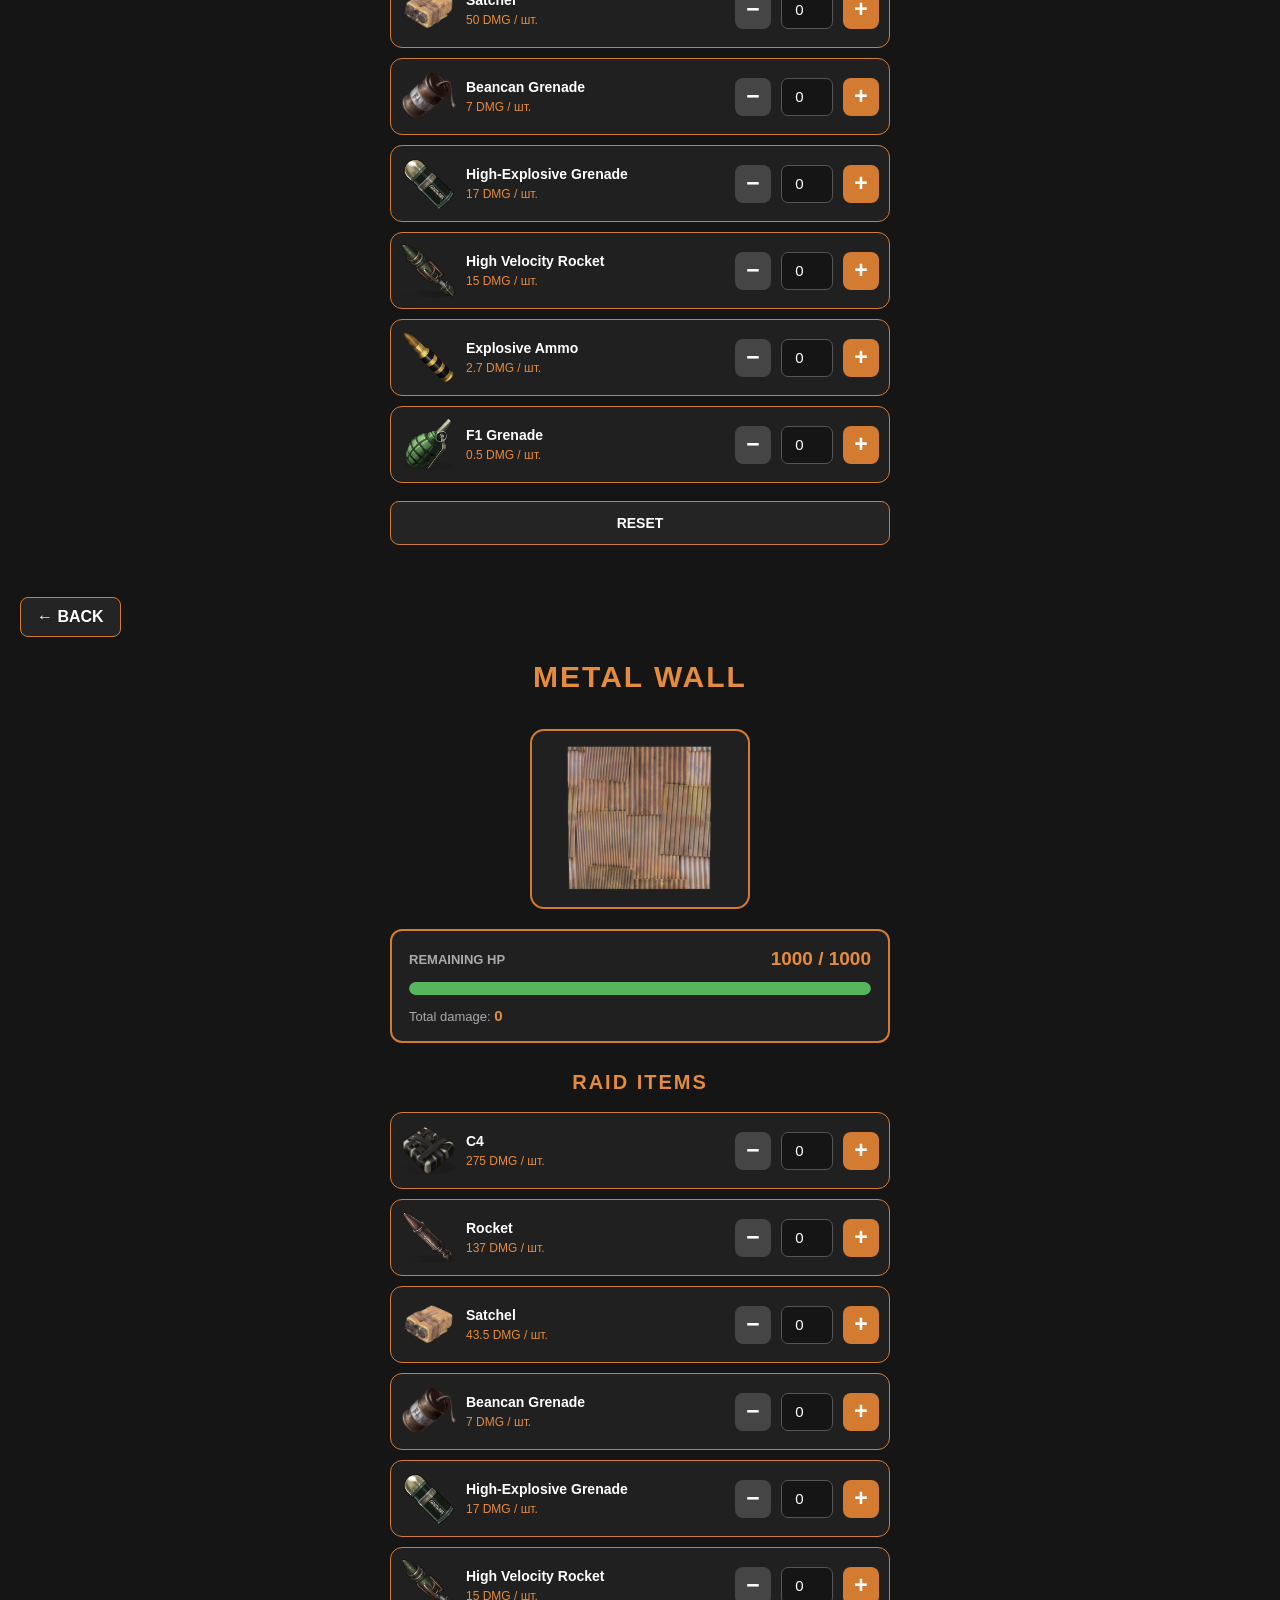
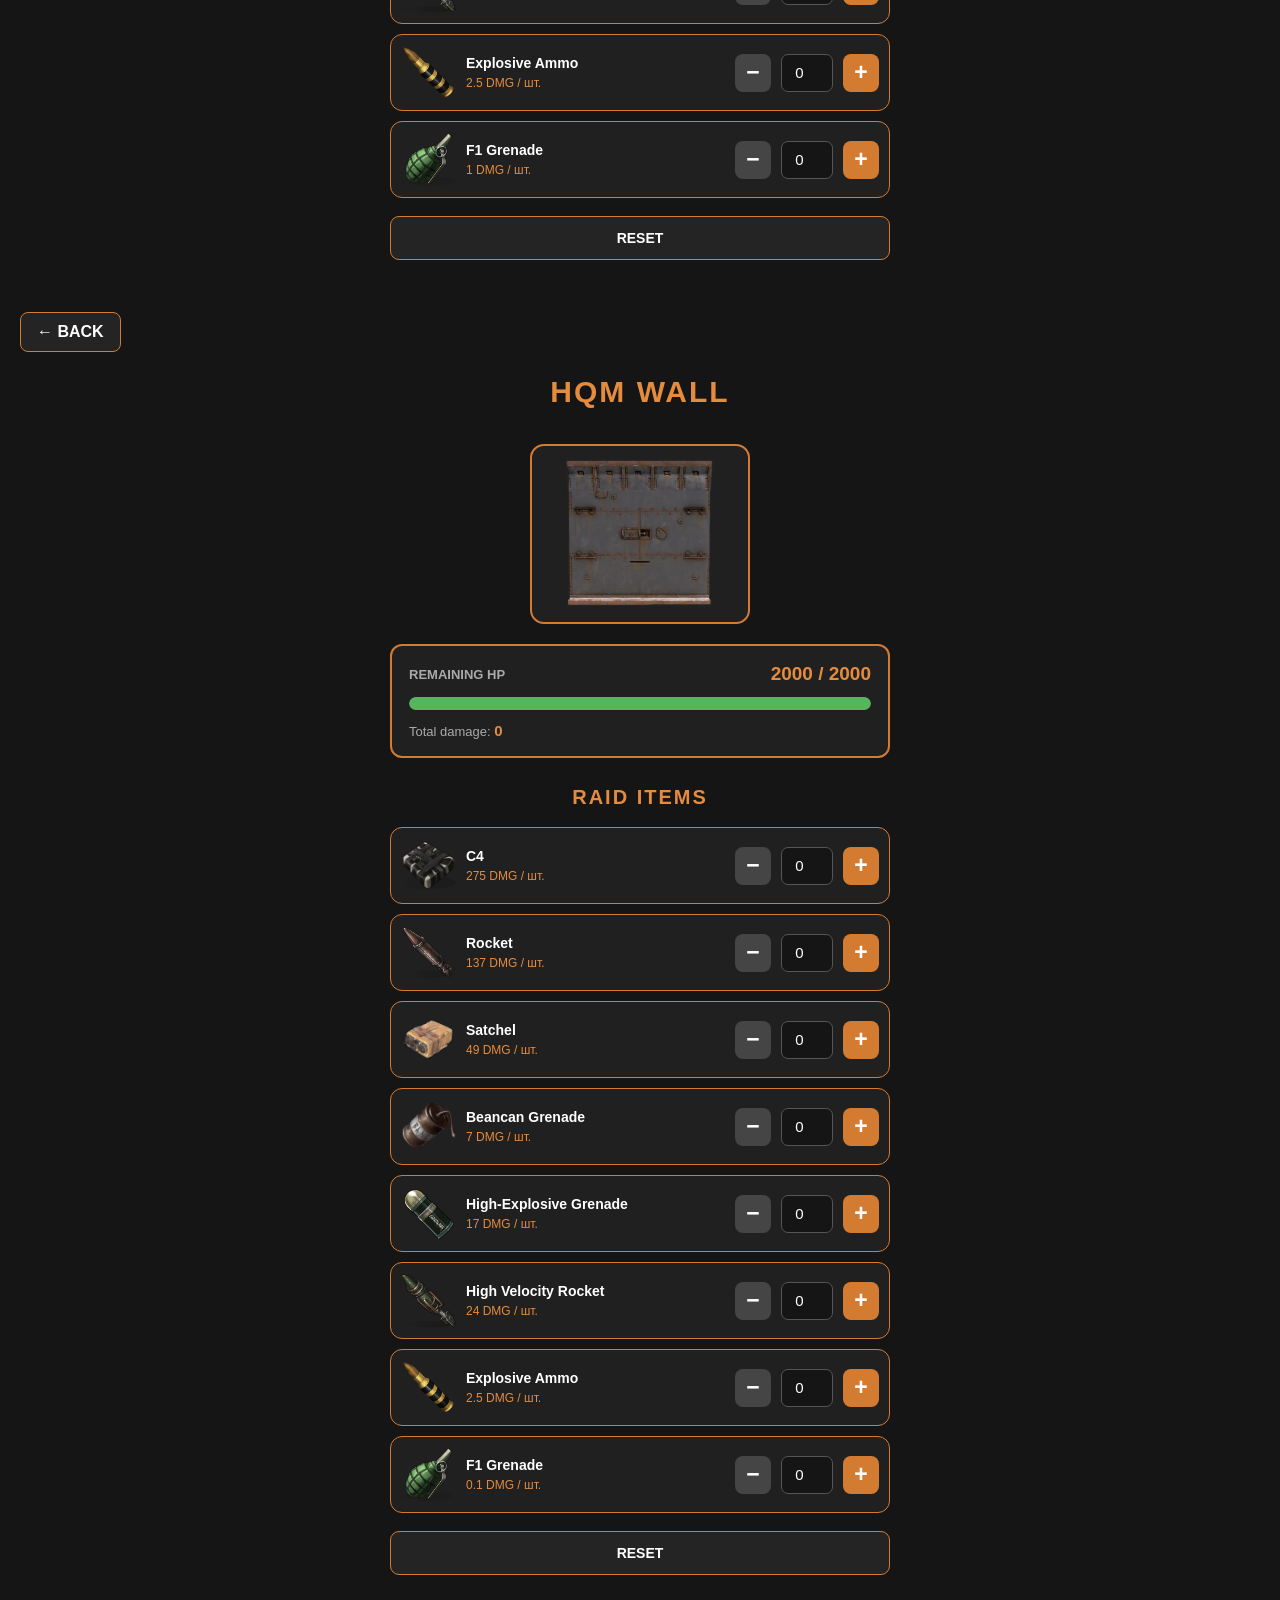
==== commit af9a63c1: "Update index.html" ====
--- a/index.html
+++ b/index.html
@@ -6,7 +6,7 @@
     <meta name="viewport" content="width=device-width, initial-scale=1.0">
     <title>Rust Raid Calculator</title>
     <link rel="stylesheet" href="style.css">
-</head>
+</head> 
 <body>
 
     <!-- HOME -->
--- a/style.css
+++ b/style.css
@@ -23,7 +23,6 @@
     padding: 30px 20px;
     position: relative;
     text-align: center;
-    scroll-margin-top: 0;
 }
 
 /* HOME */
@@ -285,7 +284,7 @@
     min-height: 76px;
     display: flex;
     align-items: center;
-    gap: 12px;
+    gap: 10px;
     padding: 10px;
     background: #202020;
     border: 1px solid #d47b32;
@@ -325,8 +324,10 @@
     font-size: 12px;
 }
 
+/* QUANTITY INPUT */
+
 .quantity-input {
-    width: 58px;
+    width: 52px;
     height: 38px;
     flex-shrink: 0;
     background: #151515;
@@ -342,27 +343,47 @@
     border-color: #e58b3d;
 }
 
-.add-button {
-    width: 38px;
+/* PLUS AND MINUS BUTTONS */
+
+.add-button,
+.minus-button {
+    width: 36px;
     height: 38px;
     flex-shrink: 0;
     border: none;
     border-radius: 8px;
-    background: #d47b32;
-    color: white;
-    font-size: 25px;
+    color: white;
+    font-size: 23px;
     font-weight: bold;
     cursor: pointer;
     transition: 0.2s;
+    display: flex;
+    justify-content: center;
+    align-items: center;
+}
+
+.add-button {
+    background: #d47b32;
 }
 
 .add-button:hover {
     background: #e58b3d;
 }
 
-.add-button:active {
+.minus-button {
+    background: #454545;
+}
+
+.minus-button:hover {
+    background: #666;
+}
+
+.add-button:active,
+.minus-button:active {
     transform: scale(0.92);
 }
+
+/* RESET */
 
 .reset-button {
     width: 100%;
@@ -412,12 +433,12 @@
     }
 
     .raid-item {
-        gap: 8px;
+        gap: 6px;
         padding: 8px;
     }
 
     .raid-item-image {
-        width: 45px;
+        width: 42px;
         height: 45px;
     }
 
@@ -430,13 +451,16 @@
     }
 
     .quantity-input {
-        width: 48px;
+        width: 42px;
         height: 36px;
-    }
-
-    .add-button {
-        width: 35px;
+        font-size: 14px;
+    }
+
+    .add-button,
+    .minus-button {
+        width: 30px;
         height: 36px;
+        font-size: 21px;
     }
 
     .hp-panel {
